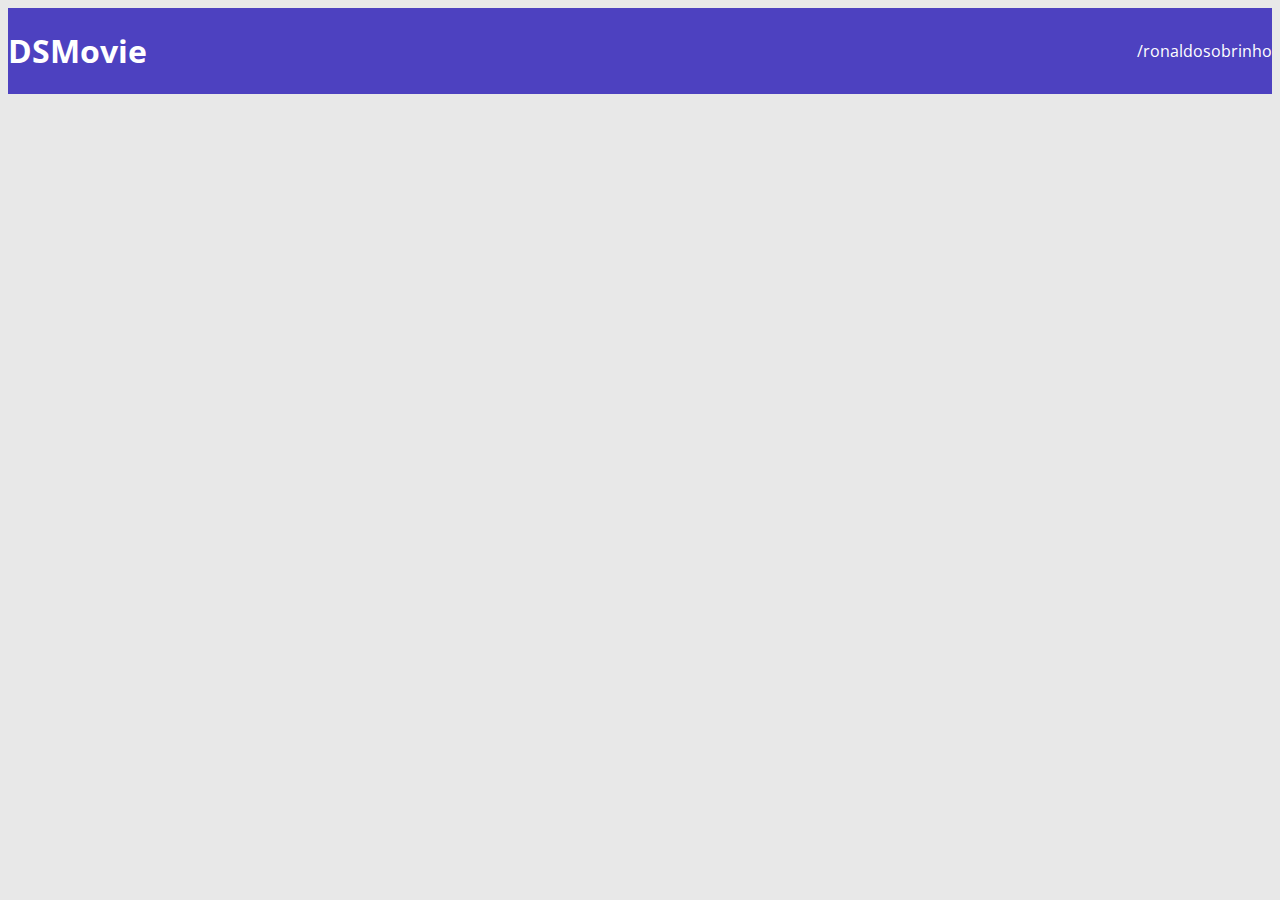
==== index.html @ 3901ac95 "Barra superior PARTE 1" ====
<!DOCTYPE html>
<html lang="pt-br">
<head>
    <meta charset="UTF-8">
    <meta http-equiv="X-UA-Compatible" content="IE=edge">
    <meta name="viewport" content="width=device-width, initial-scale=1.0">
    <title>Projeto DSMovie</title>
    
    <link rel="stylesheet" href="/css/style.css">  
     <link href="https://cdn.jsdelivr.net/npm/bootstrap@5.1.3/dist/css/bootstrap.min.css" rel="stylesheet" integrity="sha384-1BmE4kWBq78iYhFldvKuhfTAU6auU8tT94WrHftjDbrCEXSU1oBoqyl2QvZ6jIW3" crossorigin="anonymous">

</head>
<body>
    <header>
        <nav class="container">
            <h1>DSMovie</h1>
            <a href="https://github.com/ronaldosobrinho">/ronaldosobrinho</a>
        </nav>
    </header>
    
</body>
</html>
---- css/style.css ----
@import url('https://fonts.googleapis.com/css2?family=Open+Sans:wght@300;400;700&family=Poppins:wght@300&family=Roboto:wght@400;700&display=swap');
*{
    box-sizing: border-box;
    font-family: 'Open sans', sans-serif;
}

html, body {
    background-color: #E8E8E8;
}
header{
    background-color: #4D41C0;
    color: #fff;
}
nav{
    display: flex;
    align-items: center;
    justify-content: space-between;
}

a, a:hover {
    text-decoration: none;
    color: unset;
}
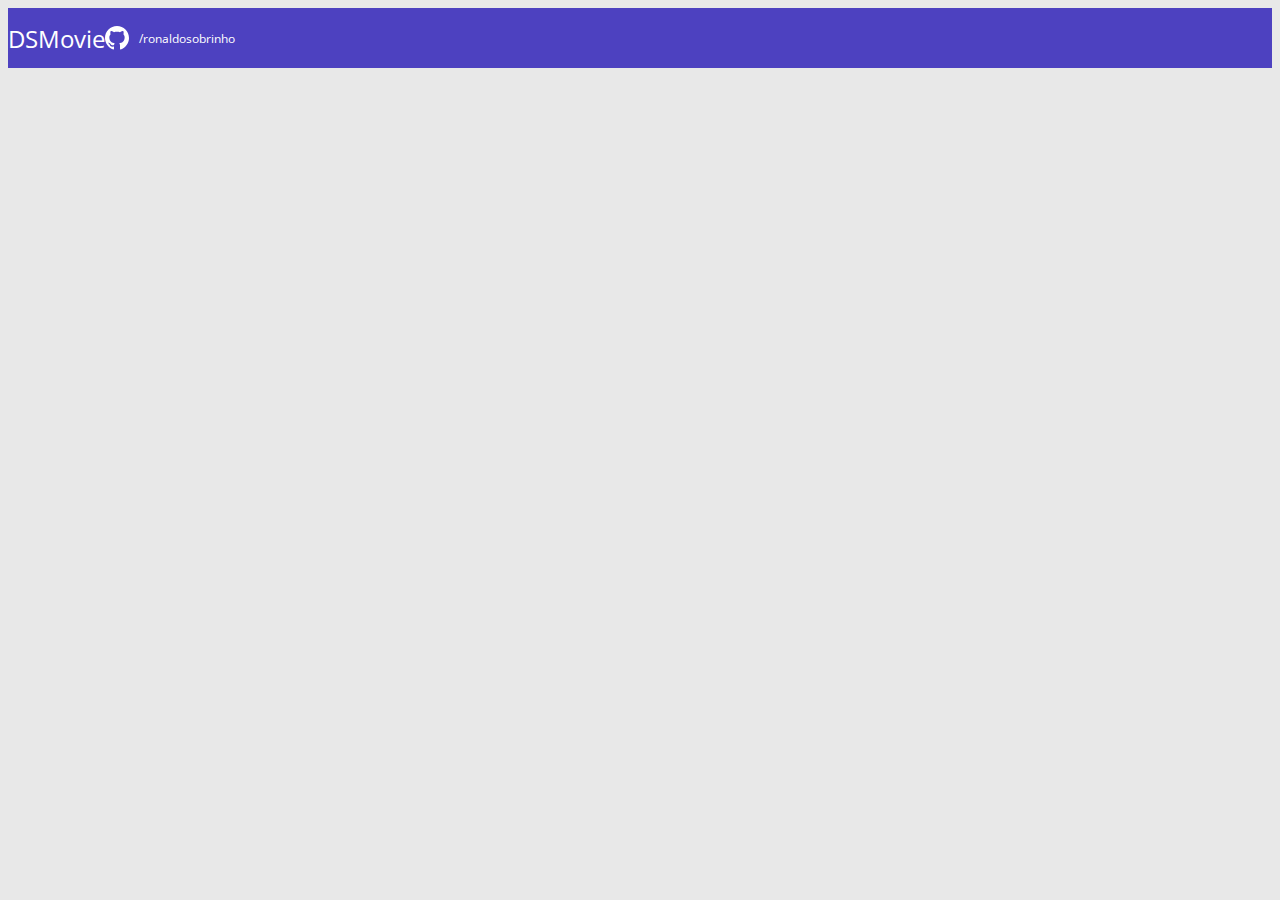
==== commit 80704127: "Barra superior PARTE 2" ====
--- a/index.html
+++ b/index.html
@@ -1,22 +1,29 @@
 <!DOCTYPE html>
 <html lang="pt-br">
+
 <head>
     <meta charset="UTF-8">
     <meta http-equiv="X-UA-Compatible" content="IE=edge">
     <meta name="viewport" content="width=device-width, initial-scale=1.0">
     <title>Projeto DSMovie</title>
-    
-    <link rel="stylesheet" href="/css/style.css">  
-     <link href="https://cdn.jsdelivr.net/npm/bootstrap@5.1.3/dist/css/bootstrap.min.css" rel="stylesheet" integrity="sha384-1BmE4kWBq78iYhFldvKuhfTAU6auU8tT94WrHftjDbrCEXSU1oBoqyl2QvZ6jIW3" crossorigin="anonymous">
 
+
+    <link href="https://cdn.jsdelivr.net/npm/bootstrap@5.1.3/dist/css/bootstrap.min.css" rel="stylesheet"
+        integrity="sha384-1BmE4kWBq78iYhFldvKuhfTAU6auU8tT94WrHftjDbrCEXSU1oBoqyl2QvZ6jIW3" crossorigin="anonymous">
+    <link rel="stylesheet" href="/css/style.css">
 </head>
+
 <body>
     <header>
         <nav class="container">
             <h1>DSMovie</h1>
-            <a href="https://github.com/ronaldosobrinho">/ronaldosobrinho</a>
+            <div class="dsmovie-contact-container">
+                <img src="/img/github.svg" alt="github">
+                <a href="https://github.com/ronaldosobrinho">/ronaldosobrinho</a>
+            </div>
         </nav>
     </header>
-    
+
 </body>
+
 </html>--- a/css/style.css
+++ b/css/style.css
@@ -1,23 +1,53 @@
 @import url('https://fonts.googleapis.com/css2?family=Open+Sans:wght@300;400;700&family=Poppins:wght@300&family=Roboto:wght@400;700&display=swap');
-*{
+
+:root {
+    --bg-grey: #E8E8E8;
+    --color-primary: #4D41C0;
+    --white: #fff
+}
+
+* {
     box-sizing: border-box;
     font-family: 'Open sans', sans-serif;
 }
 
+
 html, body {
-    background-color: #E8E8E8;
+    background-color: var(--bg-grey);
 }
 header{
-    background-color: #4D41C0;
-    color: #fff;
+    background-color: var(--color-primary);
+    color: var(--white);
+    height: 60px;
+    display: flex;
+    align-items: center;
+}
+
+h1, h2, h3, h4, h5, h6 {
+    margin: 0;
 }
 nav{
     display: flex;
     align-items: center;
     justify-content: space-between;
 }
+nav h1 {
+    font-size: 24px;
+    font-weight: 400;
+}
+nav a {
+    font-size: 12px;
+    font-weight: 400;
+}
 
 a, a:hover {
     text-decoration: none;
     color: unset;
-} +} 
+.dsmovie-contact-container{
+    display: flex;
+    align-items: center;
+}
+.dsmovie-contact-container img{
+    margin-right: 10px;
+}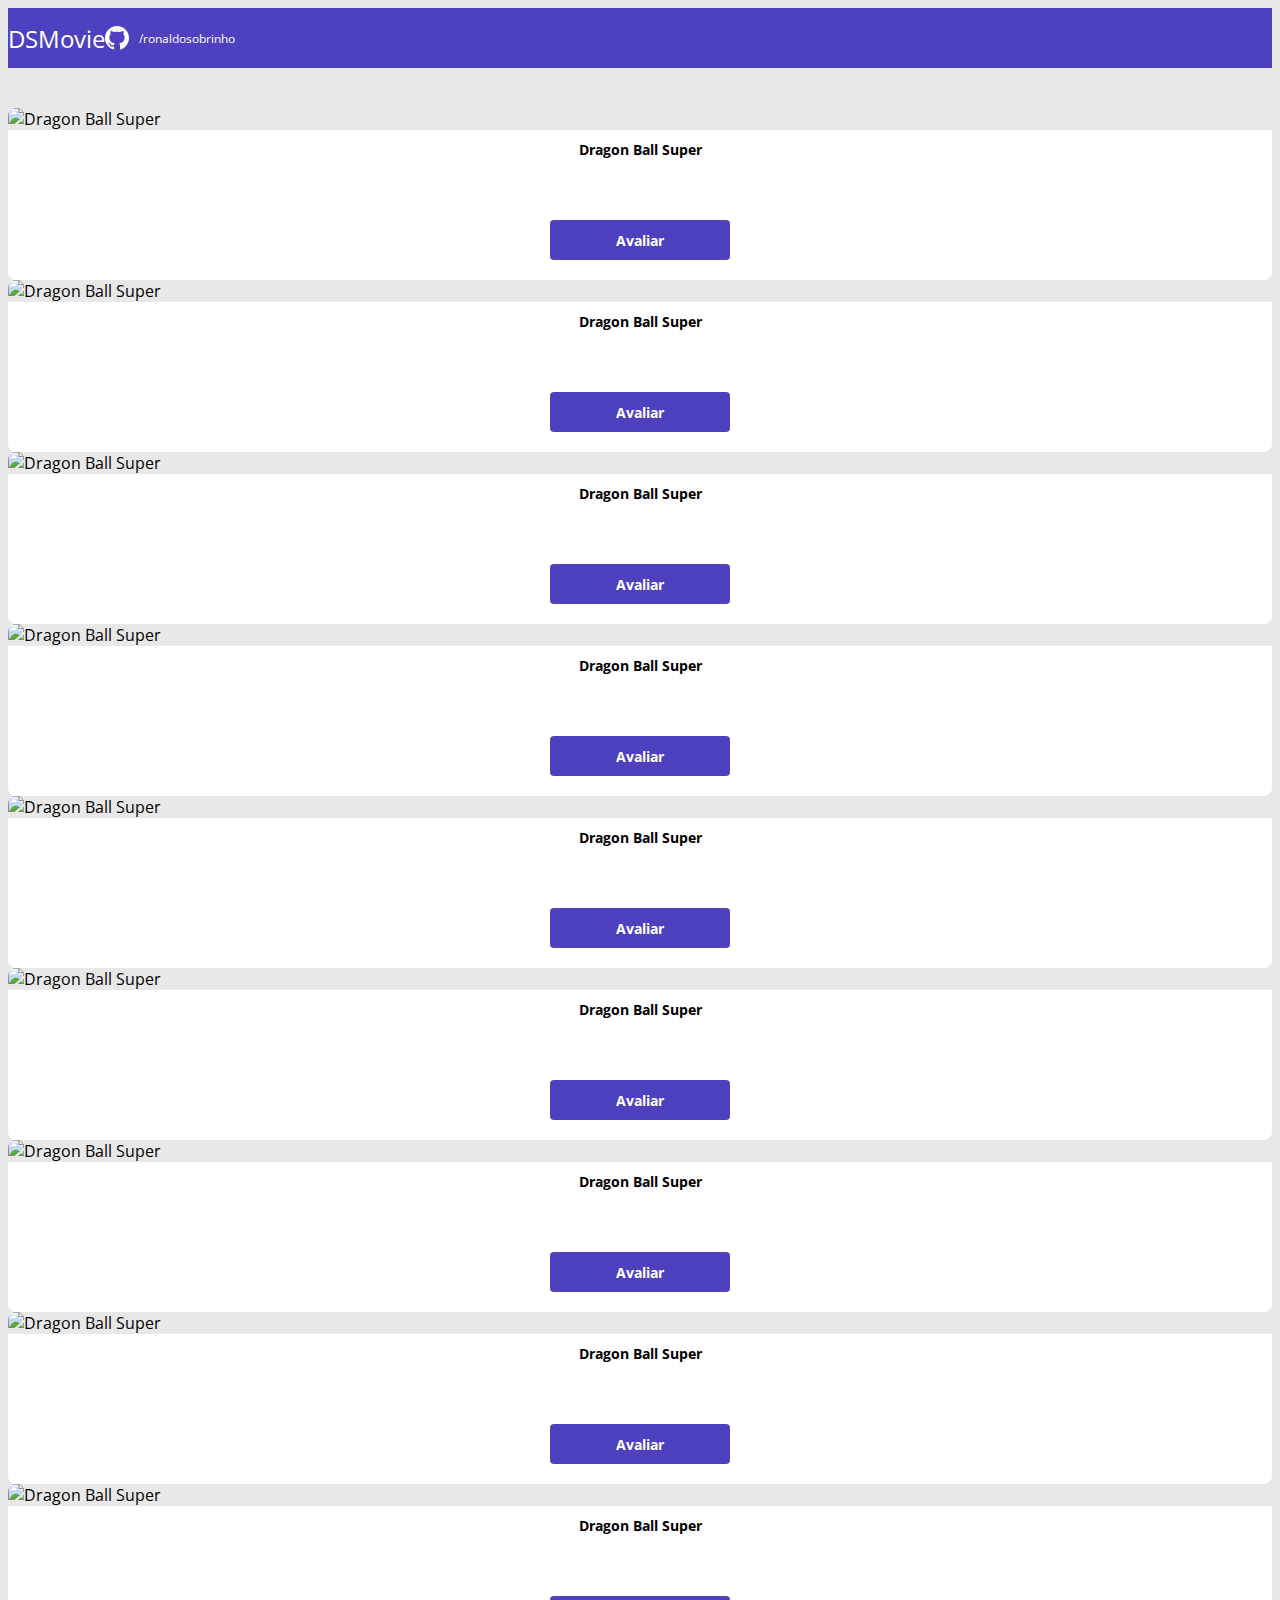
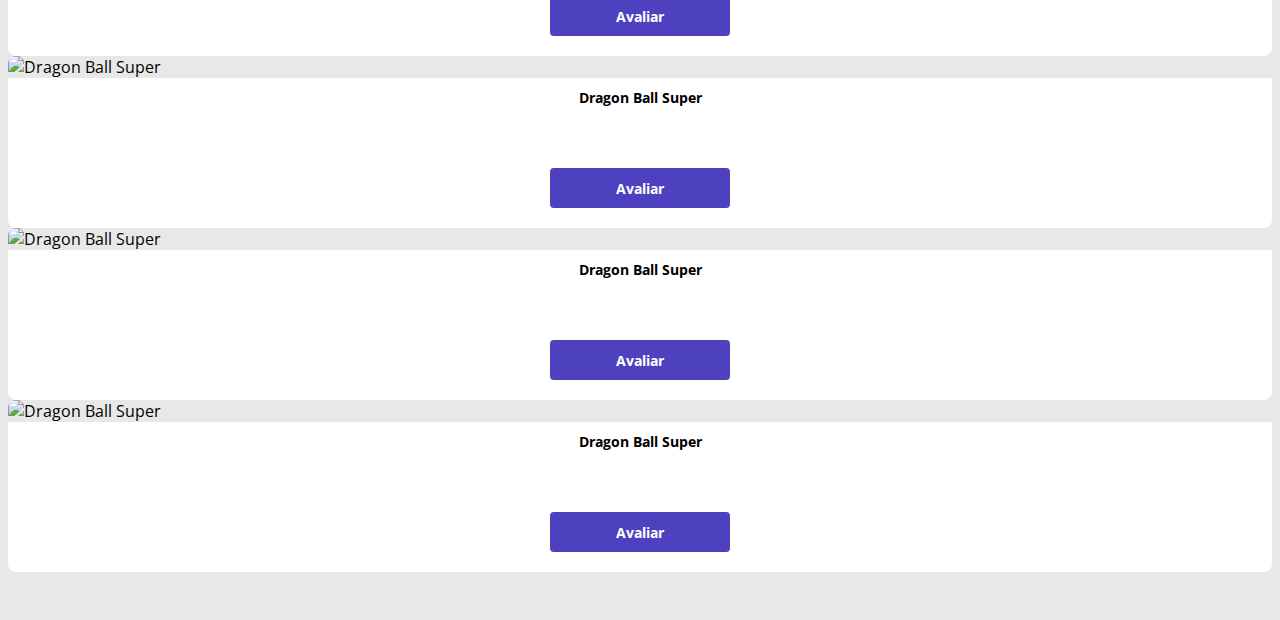
==== commit 56721108: "Listagem de cards" ====
--- a/index.html
+++ b/index.html
@@ -23,7 +23,141 @@
             </div>
         </nav>
     </header>
+    <main>
+        <section id="dsmovie-card-list" class=" container">
+  
+            <div class="row">
+                <div class="col-sm-6 col-lg-4 col-xl-3 mb-3">
+                <div class="dsmovie-card">
+                    <img src="https://www.themoviedb.org/t/p/w533_and_h300_bestv2/yJAOi2n0VYBEXdPI1NXv5FiOcBX.jpg"
+                        alt="Dragon Ball Super">
+                    <div class="dsmovie-card-description">
+                        <h3>Dragon Ball Super</h3>
+                        <a class="dsmovie-btn" href="form.html">Avaliar</a>
+                    </div>
+                </div>
+            </div>
 
+            <div class="col-sm-6 col-lg-4 col-xl-3 mb-3">
+                <div class="dsmovie-card">
+                    <img src="https://www.themoviedb.org/t/p/w533_and_h300_bestv2/yJAOi2n0VYBEXdPI1NXv5FiOcBX.jpg"
+                        alt="Dragon Ball Super">
+                    <div class="dsmovie-card-description">
+                        <h3>Dragon Ball Super</h3>
+                        <a class="dsmovie-btn" href="form.html">Avaliar</a>
+                    </div>
+                </div>
+            </div>
+
+            <div class="col-sm-6 col-lg-4 col-xl-3 mb-3">
+                <div class="dsmovie-card">
+                    <img src="https://www.themoviedb.org/t/p/w533_and_h300_bestv2/yJAOi2n0VYBEXdPI1NXv5FiOcBX.jpg"
+                        alt="Dragon Ball Super">
+                    <div class="dsmovie-card-description">
+                        <h3>Dragon Ball Super</h3>
+                        <a class="dsmovie-btn" href="form.html">Avaliar</a>
+                    </div>
+                </div>
+            </div>
+
+            <div class="col-sm-6 col-lg-4 col-xl-3 mb-3">
+                <div class="dsmovie-card">
+                    <img src="https://www.themoviedb.org/t/p/w533_and_h300_bestv2/yJAOi2n0VYBEXdPI1NXv5FiOcBX.jpg"
+                        alt="Dragon Ball Super">
+                    <div class="dsmovie-card-description">
+                        <h3>Dragon Ball Super</h3>
+                        <a class="dsmovie-btn" href="form.html">Avaliar</a>
+                    </div>
+                </div>
+            </div>
+
+            <div class="col-sm-6 col-lg-4 col-xl-3 mb-3">
+                <div class="dsmovie-card mb-3">
+                    <img src="https://www.themoviedb.org/t/p/w533_and_h300_bestv2/yJAOi2n0VYBEXdPI1NXv5FiOcBX.jpg"
+                        alt="Dragon Ball Super">
+                    <div class="dsmovie-card-description">
+                        <h3>Dragon Ball Super</h3>
+                        <a class="dsmovie-btn" href="form.html">Avaliar</a>
+                    </div>
+                </div>
+            </div>
+            <div class="col-sm-6 col-lg-4 col-xl-3 mb-3">
+                <div class="dsmovie-card mb-3">
+                    <img src="https://www.themoviedb.org/t/p/w533_and_h300_bestv2/yJAOi2n0VYBEXdPI1NXv5FiOcBX.jpg"
+                        alt="Dragon Ball Super">
+                    <div class="dsmovie-card-description">
+                        <h3>Dragon Ball Super</h3>
+                        <a class="dsmovie-btn" href="form.html">Avaliar</a>
+                    </div>
+                </div>
+            </div>
+            <div class="col-sm-6 col-lg-4 col-xl-3 mb-3">
+                <div class="dsmovie-card mb-3">
+                    <img src="https://www.themoviedb.org/t/p/w533_and_h300_bestv2/yJAOi2n0VYBEXdPI1NXv5FiOcBX.jpg"
+                        alt="Dragon Ball Super">
+                    <div class="dsmovie-card-description">
+                        <h3>Dragon Ball Super</h3>
+                        <a class="dsmovie-btn" href="form.html">Avaliar</a>
+                    </div>
+                </div>
+            </div>
+            <div class="col-sm-6 col-lg-4 col-xl-3 mb-3">
+                <div class="dsmovie-card mb-3">
+                    <img src="https://www.themoviedb.org/t/p/w533_and_h300_bestv2/yJAOi2n0VYBEXdPI1NXv5FiOcBX.jpg"
+                        alt="Dragon Ball Super">
+                    <div class="dsmovie-card-description">
+                        <h3>Dragon Ball Super</h3>
+                        <a class="dsmovie-btn" href="form.html">Avaliar</a>
+                    </div>
+                </div>
+            </div>
+            <div class="col-sm-6 col-lg-4 col-xl-3 mb-3">
+                <div class="dsmovie-card mb-3">
+                    <img src="https://www.themoviedb.org/t/p/w533_and_h300_bestv2/yJAOi2n0VYBEXdPI1NXv5FiOcBX.jpg"
+                        alt="Dragon Ball Super">
+                    <div class="dsmovie-card-description">
+                        <h3>Dragon Ball Super</h3>
+                        <a class="dsmovie-btn" href="form.html">Avaliar</a>
+                    </div>
+                </div>
+            </div>
+            <div class="col-sm-6 col-lg-4 col-xl-3 mb-3">
+                <div class="dsmovie-card mb-3">
+                    <img src="https://www.themoviedb.org/t/p/w533_and_h300_bestv2/yJAOi2n0VYBEXdPI1NXv5FiOcBX.jpg"
+                        alt="Dragon Ball Super">
+                    <div class="dsmovie-card-description">
+                        <h3>Dragon Ball Super</h3>
+                        <a class="dsmovie-btn" href="form.html">Avaliar</a>
+                    </div>
+                </div>
+            </div>
+            <div class="col-sm-6 col-lg-4 col-xl-3 mb-3">
+                <div class="dsmovie-card mb-3">
+                    <img src="https://www.themoviedb.org/t/p/w533_and_h300_bestv2/yJAOi2n0VYBEXdPI1NXv5FiOcBX.jpg"
+                        alt="Dragon Ball Super">
+                    <div class="dsmovie-card-description">
+                        <h3>Dragon Ball Super</h3>
+                        <a class="dsmovie-btn" href="form.html">Avaliar</a>
+                    </div>
+                </div>
+            </div>
+            <div class="col-sm-6 col-lg-4 col-xl-3 mb-3">
+                <div class="dsmovie-card mb-3">
+                    <img src="https://www.themoviedb.org/t/p/w533_and_h300_bestv2/yJAOi2n0VYBEXdPI1NXv5FiOcBX.jpg"
+                        alt="Dragon Ball Super">
+                    <div class="dsmovie-card-description">
+                        <h3>Dragon Ball Super</h3>
+                        <a class="dsmovie-btn" href="form.html">Avaliar</a>
+                    </div>
+                </div>
+            </div>
+
+                
+                
+            </div>
+
+        </section>
+    </main>
 </body>
 
 </html>--- a/css/style.css
+++ b/css/style.css
@@ -50,4 +50,47 @@
 }
 .dsmovie-contact-container img{
     margin-right: 10px;
+}
+#dsmovie-card-list {
+    padding: 40px 0;
+}
+.dsmovie-card{
+    width: 100%;
+   
+}
+
+.dsmovie-card img{
+    width: 100%;    
+    border-radius: 8px 8px 0 0;
+}
+.dsmovie-card-description{
+    padding: 10px 20px 20px 20px;
+    display: flex;
+    flex-direction: column;
+    align-items: center;
+    justify-content: space-between;
+    background-color: var(--white);
+    border-radius: 0 0 8px 8px;
+    min-height: 150px;
+}   
+.dsmovie-card-description h3{
+    font-size: 14px;
+    font-weight: 700;
+    margin-bottom: 25px;
+    text-align: center;
+}
+.dsmovie-btn, .dsmovie-btn:hover{
+    width: 180px;
+    height: 40px;
+    background-color: var(--color-primary);
+    color: var(--white);
+    font-size: 14px;
+    font-weight: 700;
+    display: flex;
+    align-items: center;
+    justify-content: center;
+    border-radius: 4px;
+}
+.dsmovie-btn:hover{
+
 }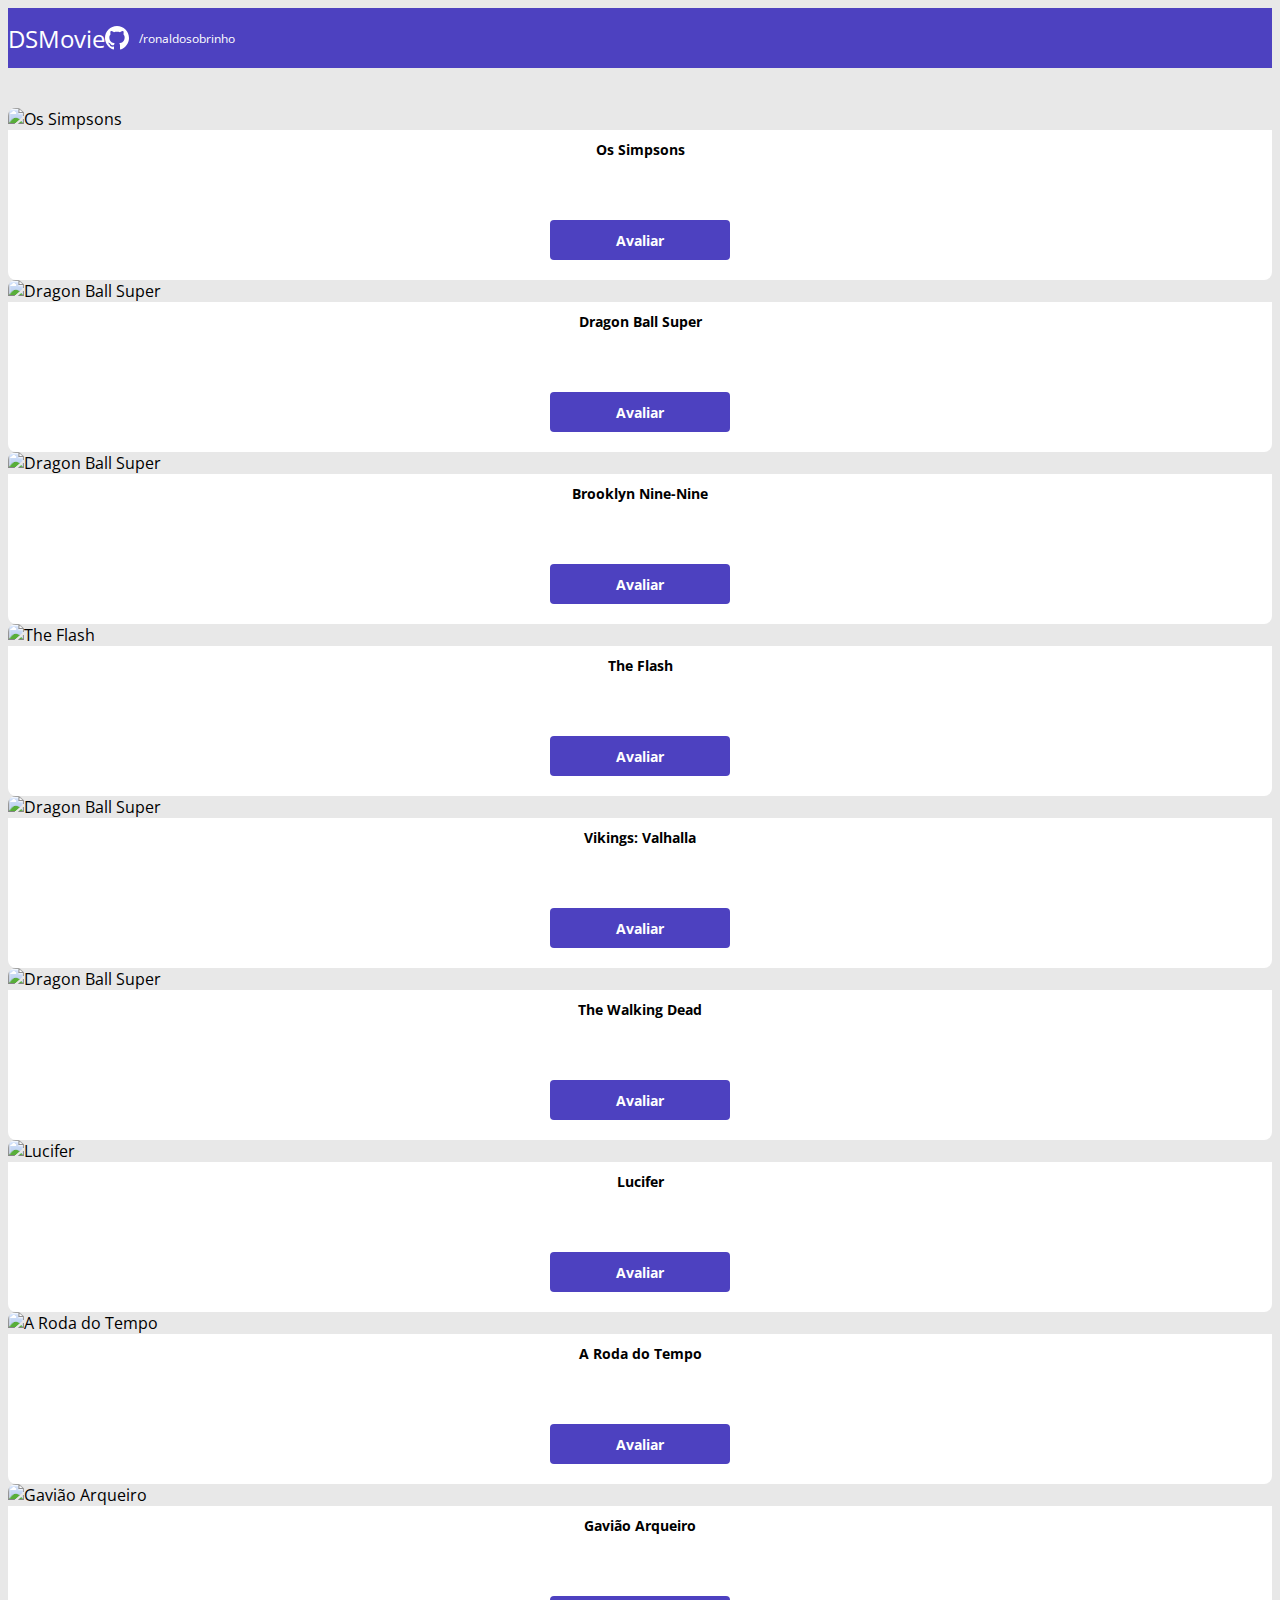
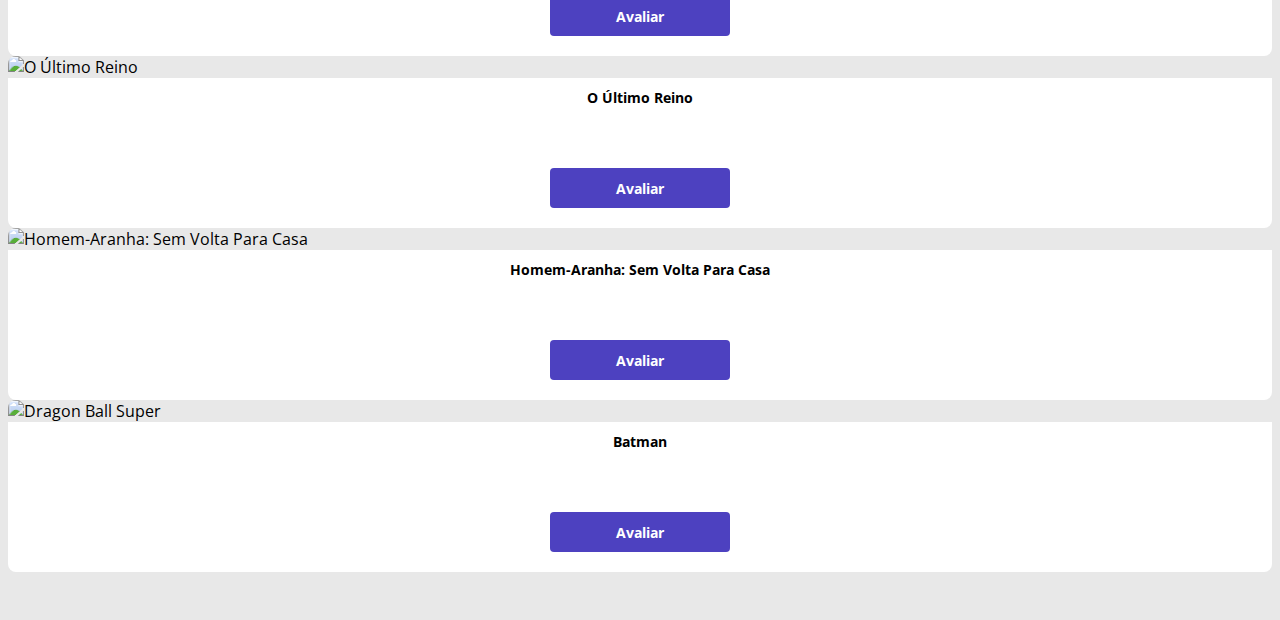
==== commit fd5a4099: "Formulário PARTE 1" ====
--- a/index.html
+++ b/index.html
@@ -5,7 +5,7 @@
     <meta charset="UTF-8">
     <meta http-equiv="X-UA-Compatible" content="IE=edge">
     <meta name="viewport" content="width=device-width, initial-scale=1.0">
-    <title>Projeto DSMovie</title>
+    <title>Projeto DSMovie </title>
 
 
     <link href="https://cdn.jsdelivr.net/npm/bootstrap@5.1.3/dist/css/bootstrap.min.css" rel="stylesheet"
@@ -17,6 +17,8 @@
     <header>
         <nav class="container">
             <h1>DSMovie</h1>
+            <!--<p>Series</p>-->
+            
             <div class="dsmovie-contact-container">
                 <img src="/img/github.svg" alt="github">
                 <a href="https://github.com/ronaldosobrinho">/ronaldosobrinho</a>
@@ -29,10 +31,10 @@
             <div class="row">
                 <div class="col-sm-6 col-lg-4 col-xl-3 mb-3">
                 <div class="dsmovie-card">
-                    <img src="https://www.themoviedb.org/t/p/w533_and_h300_bestv2/yJAOi2n0VYBEXdPI1NXv5FiOcBX.jpg"
-                        alt="Dragon Ball Super">
+                    <img src="https://www.themoviedb.org/t/p/w533_and_h300_bestv2/hpU2cHC9tk90hswCFEpf5AtbqoL.jpg"
+                        alt="Os Simpsons">
                     <div class="dsmovie-card-description">
-                        <h3>Dragon Ball Super</h3>
+                        <h3>Os Simpsons</h3>
                         <a class="dsmovie-btn" href="form.html">Avaliar</a>
                     </div>
                 </div>
@@ -51,10 +53,10 @@
 
             <div class="col-sm-6 col-lg-4 col-xl-3 mb-3">
                 <div class="dsmovie-card">
-                    <img src="https://www.themoviedb.org/t/p/w533_and_h300_bestv2/yJAOi2n0VYBEXdPI1NXv5FiOcBX.jpg"
+                    <img src="https://www.themoviedb.org/t/p/w533_and_h300_bestv2/9AeiA1XtP5sel2tAf9LaGeUjhDb.jpg"
                         alt="Dragon Ball Super">
                     <div class="dsmovie-card-description">
-                        <h3>Dragon Ball Super</h3>
+                        <h3>Brooklyn Nine-Nine</h3>
                         <a class="dsmovie-btn" href="form.html">Avaliar</a>
                     </div>
                 </div>
@@ -62,10 +64,10 @@
 
             <div class="col-sm-6 col-lg-4 col-xl-3 mb-3">
                 <div class="dsmovie-card">
-                    <img src="https://www.themoviedb.org/t/p/w533_and_h300_bestv2/yJAOi2n0VYBEXdPI1NXv5FiOcBX.jpg"
-                        alt="Dragon Ball Super">
+                    <img src="https://www.themoviedb.org/t/p/w533_and_h300_bestv2/41yaWnIT8AjIHiULHtTbKNzZTjc.jpg"
+                        alt="The Flash">
                     <div class="dsmovie-card-description">
-                        <h3>Dragon Ball Super</h3>
+                        <h3>The Flash</h3>
                         <a class="dsmovie-btn" href="form.html">Avaliar</a>
                     </div>
                 </div>
@@ -73,80 +75,80 @@
 
             <div class="col-sm-6 col-lg-4 col-xl-3 mb-3">
                 <div class="dsmovie-card mb-3">
-                    <img src="https://www.themoviedb.org/t/p/w533_and_h300_bestv2/yJAOi2n0VYBEXdPI1NXv5FiOcBX.jpg"
+                    <img src="https://www.themoviedb.org/t/p/w533_and_h300_bestv2/k47JEUTQsSMN532HRg6RCzZKBdB.jpg"
                         alt="Dragon Ball Super">
                     <div class="dsmovie-card-description">
-                        <h3>Dragon Ball Super</h3>
+                        <h3>Vikings: Valhalla</h3>
                         <a class="dsmovie-btn" href="form.html">Avaliar</a>
                     </div>
                 </div>
             </div>
             <div class="col-sm-6 col-lg-4 col-xl-3 mb-3">
                 <div class="dsmovie-card mb-3">
-                    <img src="https://www.themoviedb.org/t/p/w533_and_h300_bestv2/yJAOi2n0VYBEXdPI1NXv5FiOcBX.jpg"
+                    <img src="https://www.themoviedb.org/t/p/w533_and_h300_bestv2/r7zUXadc1saFFSWz8lbUx7q9bkG.jpg"
                         alt="Dragon Ball Super">
                     <div class="dsmovie-card-description">
-                        <h3>Dragon Ball Super</h3>
+                        <h3>The Walking Dead</h3>
                         <a class="dsmovie-btn" href="form.html">Avaliar</a>
                     </div>
                 </div>
             </div>
             <div class="col-sm-6 col-lg-4 col-xl-3 mb-3">
                 <div class="dsmovie-card mb-3">
-                    <img src="https://www.themoviedb.org/t/p/w533_and_h300_bestv2/yJAOi2n0VYBEXdPI1NXv5FiOcBX.jpg"
-                        alt="Dragon Ball Super">
+                    <img src="https://www.themoviedb.org/t/p/w533_and_h300_bestv2/ktDJ21QQscbMNQfPpZBsNORxdDx.jpg"
+                        alt="Lucifer">
                     <div class="dsmovie-card-description">
-                        <h3>Dragon Ball Super</h3>
+                        <h3>Lucifer</h3>
                         <a class="dsmovie-btn" href="form.html">Avaliar</a>
                     </div>
                 </div>
             </div>
             <div class="col-sm-6 col-lg-4 col-xl-3 mb-3">
                 <div class="dsmovie-card mb-3">
-                    <img src="https://www.themoviedb.org/t/p/w533_and_h300_bestv2/yJAOi2n0VYBEXdPI1NXv5FiOcBX.jpg"
-                        alt="Dragon Ball Super">
+                    <img src="https://www.themoviedb.org/t/p/w533_and_h300_bestv2/1P3QtW1IkivqDrKbbwuR0zCYIf8.jpg"
+                        alt="A Roda do Tempo">
                     <div class="dsmovie-card-description">
-                        <h3>Dragon Ball Super</h3>
+                        <h3>A Roda do Tempo</h3>
                         <a class="dsmovie-btn" href="form.html">Avaliar</a>
                     </div>
                 </div>
             </div>
             <div class="col-sm-6 col-lg-4 col-xl-3 mb-3">
                 <div class="dsmovie-card mb-3">
-                    <img src="https://www.themoviedb.org/t/p/w533_and_h300_bestv2/yJAOi2n0VYBEXdPI1NXv5FiOcBX.jpg"
-                        alt="Dragon Ball Super">
+                    <img src="https://www.themoviedb.org/t/p/w533_and_h300_bestv2/frliRXiWqZBEUkObLo3eVLa4umQ.jpg"
+                        alt="Gavião Arqueiro">
                     <div class="dsmovie-card-description">
-                        <h3>Dragon Ball Super</h3>
+                        <h3>Gavião Arqueiro</h3>
                         <a class="dsmovie-btn" href="form.html">Avaliar</a>
                     </div>
                 </div>
             </div>
             <div class="col-sm-6 col-lg-4 col-xl-3 mb-3">
                 <div class="dsmovie-card mb-3">
-                    <img src="https://www.themoviedb.org/t/p/w533_and_h300_bestv2/yJAOi2n0VYBEXdPI1NXv5FiOcBX.jpg"
-                        alt="Dragon Ball Super">
+                    <img src="https://www.themoviedb.org/t/p/w533_and_h300_bestv2/QbtctI8EzlhsyFDMUMyG3fli8B.jpg"
+                        alt="O Último Reino">
                     <div class="dsmovie-card-description">
-                        <h3>Dragon Ball Super</h3>
+                        <h3>O Último Reino</h3>
                         <a class="dsmovie-btn" href="form.html">Avaliar</a>
                     </div>
                 </div>
             </div>
             <div class="col-sm-6 col-lg-4 col-xl-3 mb-3">
                 <div class="dsmovie-card mb-3">
-                    <img src="https://www.themoviedb.org/t/p/w533_and_h300_bestv2/yJAOi2n0VYBEXdPI1NXv5FiOcBX.jpg"
-                        alt="Dragon Ball Super">
+                    <img src="https://www.themoviedb.org/t/p/w533_and_h300_bestv2/iQFcwSGbZXMkeyKrxbPnwnRo5fl.jpg"
+                        alt="Homem-Aranha: Sem Volta Para Casa">
                     <div class="dsmovie-card-description">
-                        <h3>Dragon Ball Super</h3>
+                        <h3>Homem-Aranha: Sem Volta Para Casa</h3>
                         <a class="dsmovie-btn" href="form.html">Avaliar</a>
                     </div>
                 </div>
             </div>
             <div class="col-sm-6 col-lg-4 col-xl-3 mb-3">
                 <div class="dsmovie-card mb-3">
-                    <img src="https://www.themoviedb.org/t/p/w533_and_h300_bestv2/yJAOi2n0VYBEXdPI1NXv5FiOcBX.jpg"
+                    <img src="https://www.themoviedb.org/t/p/w533_and_h300_bestv2/5P8SmMzSNYikXpxil6BYzJ16611.jpg"
                         alt="Dragon Ball Super">
                     <div class="dsmovie-card-description">
-                        <h3>Dragon Ball Super</h3>
+                        <h3>Batman</h3>
                         <a class="dsmovie-btn" href="form.html">Avaliar</a>
                     </div>
                 </div>
--- a/css/style.css
+++ b/css/style.css
@@ -91,6 +91,6 @@
     justify-content: center;
     border-radius: 4px;
 }
-.dsmovie-btn:hover{
-
+.dsmovie-form-container{
+    padding: 40px 0;
 }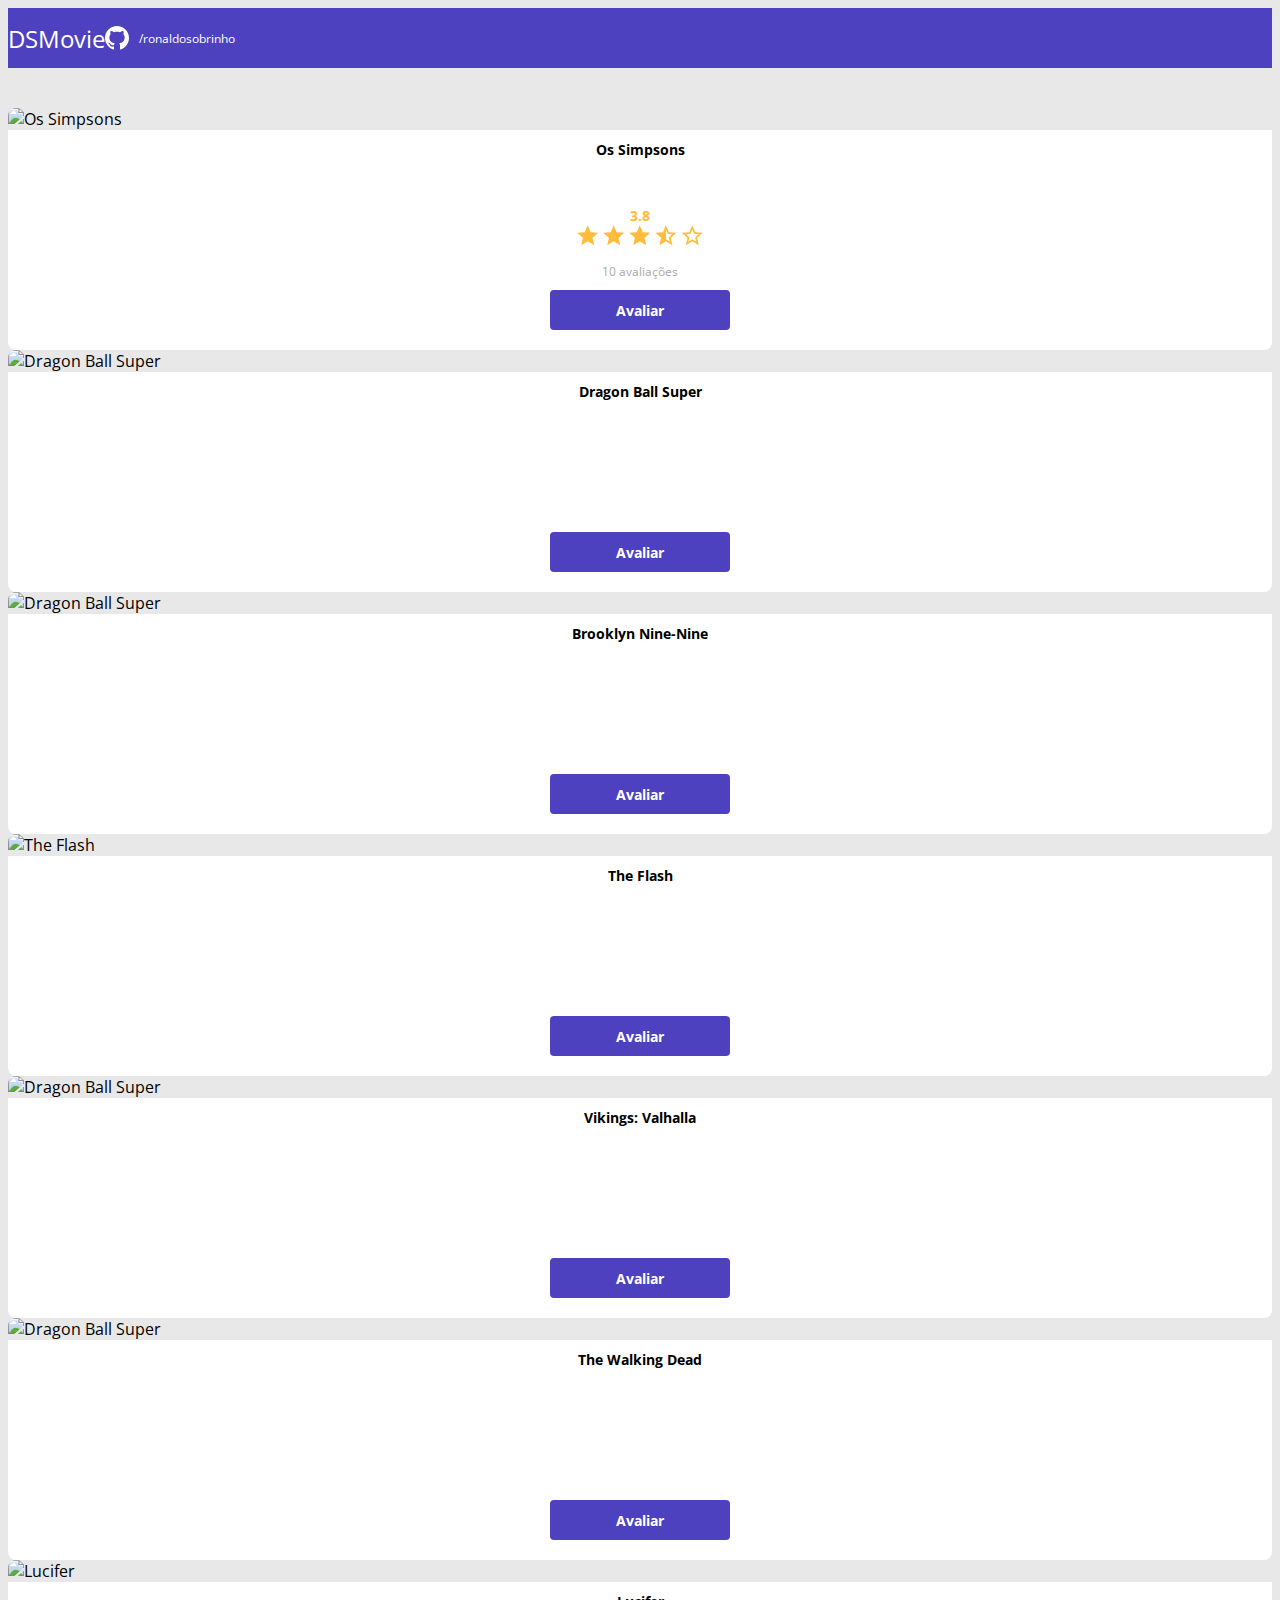
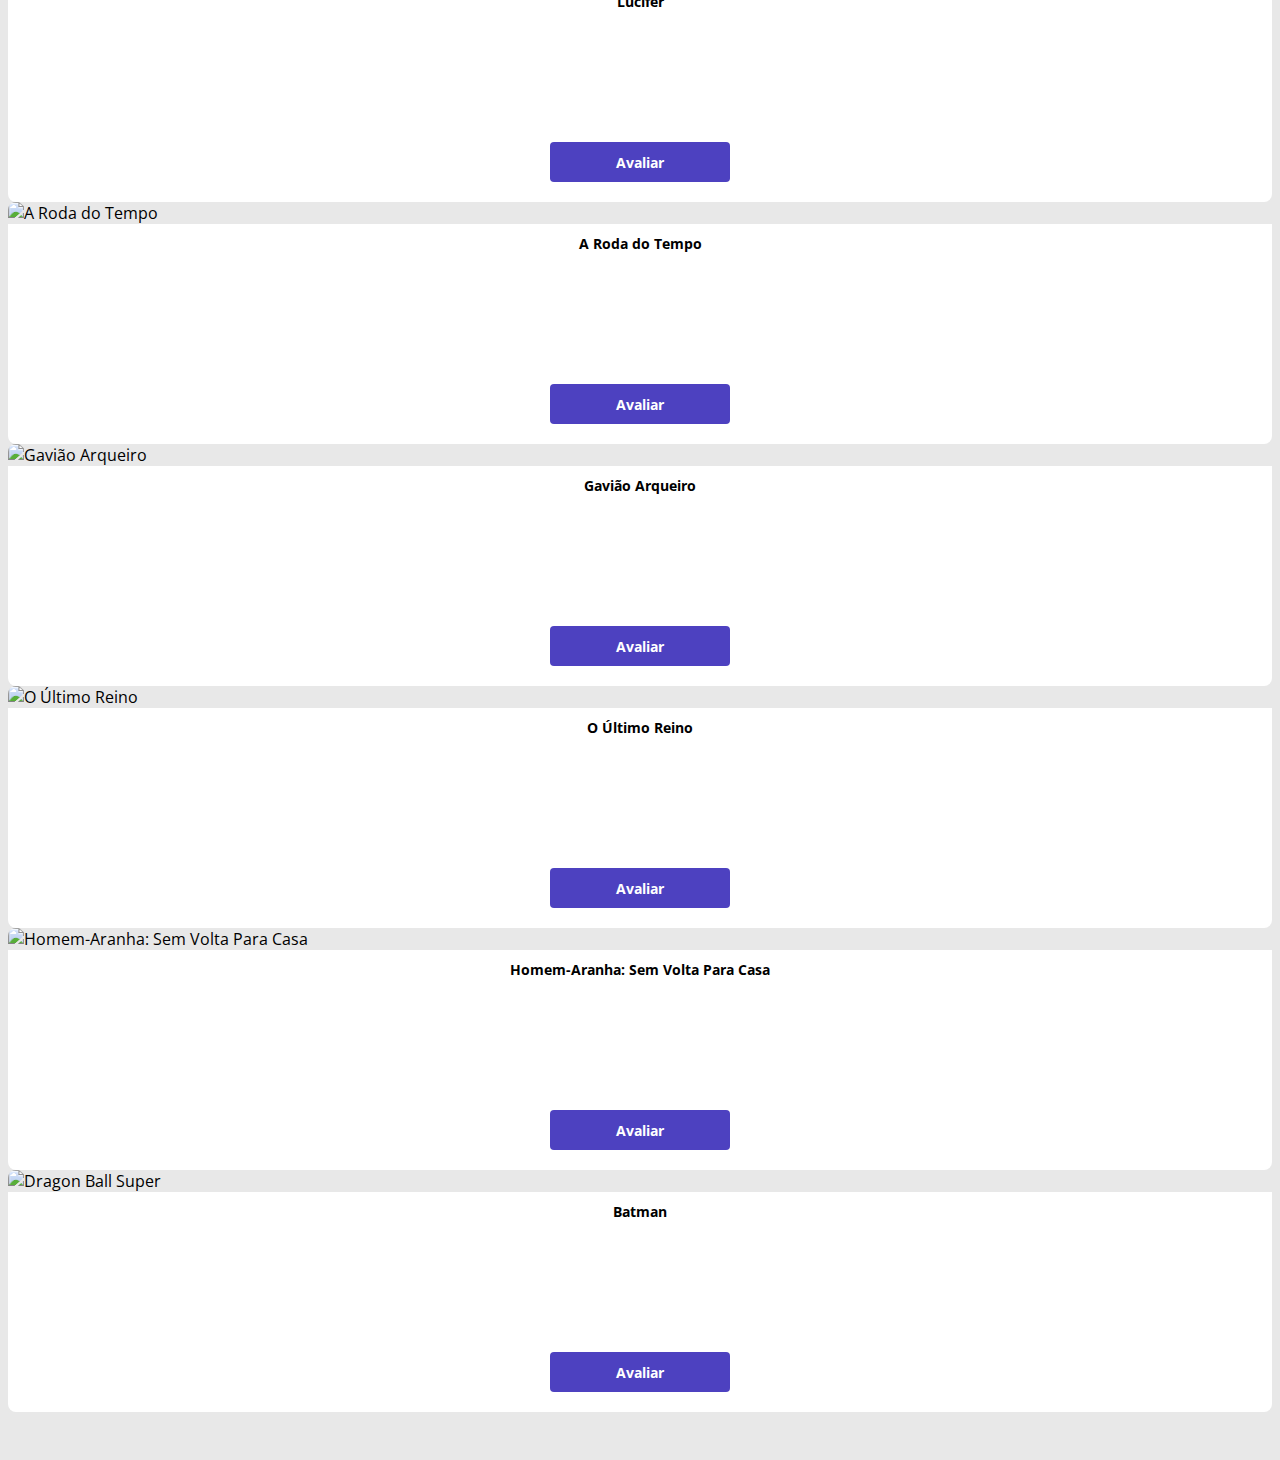
==== commit a36e5bce: "Avaliação com estrelas" ====
--- a/index.html
+++ b/index.html
@@ -35,8 +35,20 @@
                         alt="Os Simpsons">
                     <div class="dsmovie-card-description">
                         <h3>Os Simpsons</h3>
-                        <a class="dsmovie-btn" href="form.html">Avaliar</a>
+                        <div class="dsmovie-card-description-bottom">
+                            <h4>3.8</h4>
+                            <div>
+                                <img src="/img/star-full.svg" alt="star">
+                                <img src="/img/star-full.svg" alt="star">
+                                <img src="/img/star-full.svg" alt="star">
+                                <img src="/img/star-half.svg" alt="star">
+                                <img src="/img/star-empty.svg" alt="star">
+                            </div>
+                            <p>10 avaliações</p>
+                            <a class="dsmovie-btn" href="form.html">Avaliar</a>
+                        </div>        
                     </div>
+
                 </div>
             </div>
 
--- a/css/style.css
+++ b/css/style.css
@@ -3,7 +3,9 @@
 :root {
     --bg-grey: #E8E8E8;
     --color-primary: #4D41C0;
-    --white: #fff
+    --white: #FFF;
+    --text-light-grey:#AAA;
+    --star-yellow: #FFBB3A
 }
 
 * {
@@ -55,7 +57,7 @@
     padding: 40px 0;
 }
 .dsmovie-card{
-    width: 100%;
+    width: 100%;  
    
 }
 
@@ -71,7 +73,7 @@
     justify-content: space-between;
     background-color: var(--white);
     border-radius: 0 0 8px 8px;
-    min-height: 150px;
+    height: 220px;
 }   
 .dsmovie-card-description h3{
     font-size: 14px;
@@ -79,6 +81,26 @@
     margin-bottom: 25px;
     text-align: center;
 }
+.dsmovie-card-description-bottom{
+    display: flex;
+    flex-direction: column;
+    align-items: center;
+}
+.dsmovie-card-description-bottom h4{
+    font-size: 14px;
+    font-weight: 700;
+    color: var(--star-yellow);
+}
+.dsmovie-card-description-bottom img{
+    width: 22px;
+}
+.dsmovie-card-description-bottom p{
+    font-size: 12px;
+    font-weight: 400;
+    color: var(--text-light-grey);
+    margin-bottom: 10px;
+}
+
 .dsmovie-btn, .dsmovie-btn:hover{
     width: 180px;
     height: 40px;
@@ -90,7 +112,43 @@
     align-items: center;
     justify-content: center;
     border-radius: 4px;
+    border: 0;
 }
+
+/* FORMULARIO */
 .dsmovie-form-container{
     padding: 40px 0;
+    max-width: 480px;
+}
+.dsmovie-form-description {
+    background-color: var(--white);
+    padding: 20px;
+    display: flex;
+    flex-direction: column;
+    align-items: center;
+    border-radius: 0 0 8px 8px;
+  
+}
+.dsmovie-form{
+    width: 100%;    
+}
+.dsmovie-form-description h3{
+    font-size: 13px;
+    font-weight: 700;
+    margin-bottom: 20px;
+}
+.dsmovie-form-group{
+    margin-bottom: 20px;
+}
+.dsmovie-form-group label{
+    font-size: 12px;
+    color: var(--text-light-grey);
+}
+
+.dsmovie-form-btn-container{    
+    height: 100px;
+    display: flex;
+    flex-direction: column;
+    align-items: center;
+    justify-content: space-between;
 }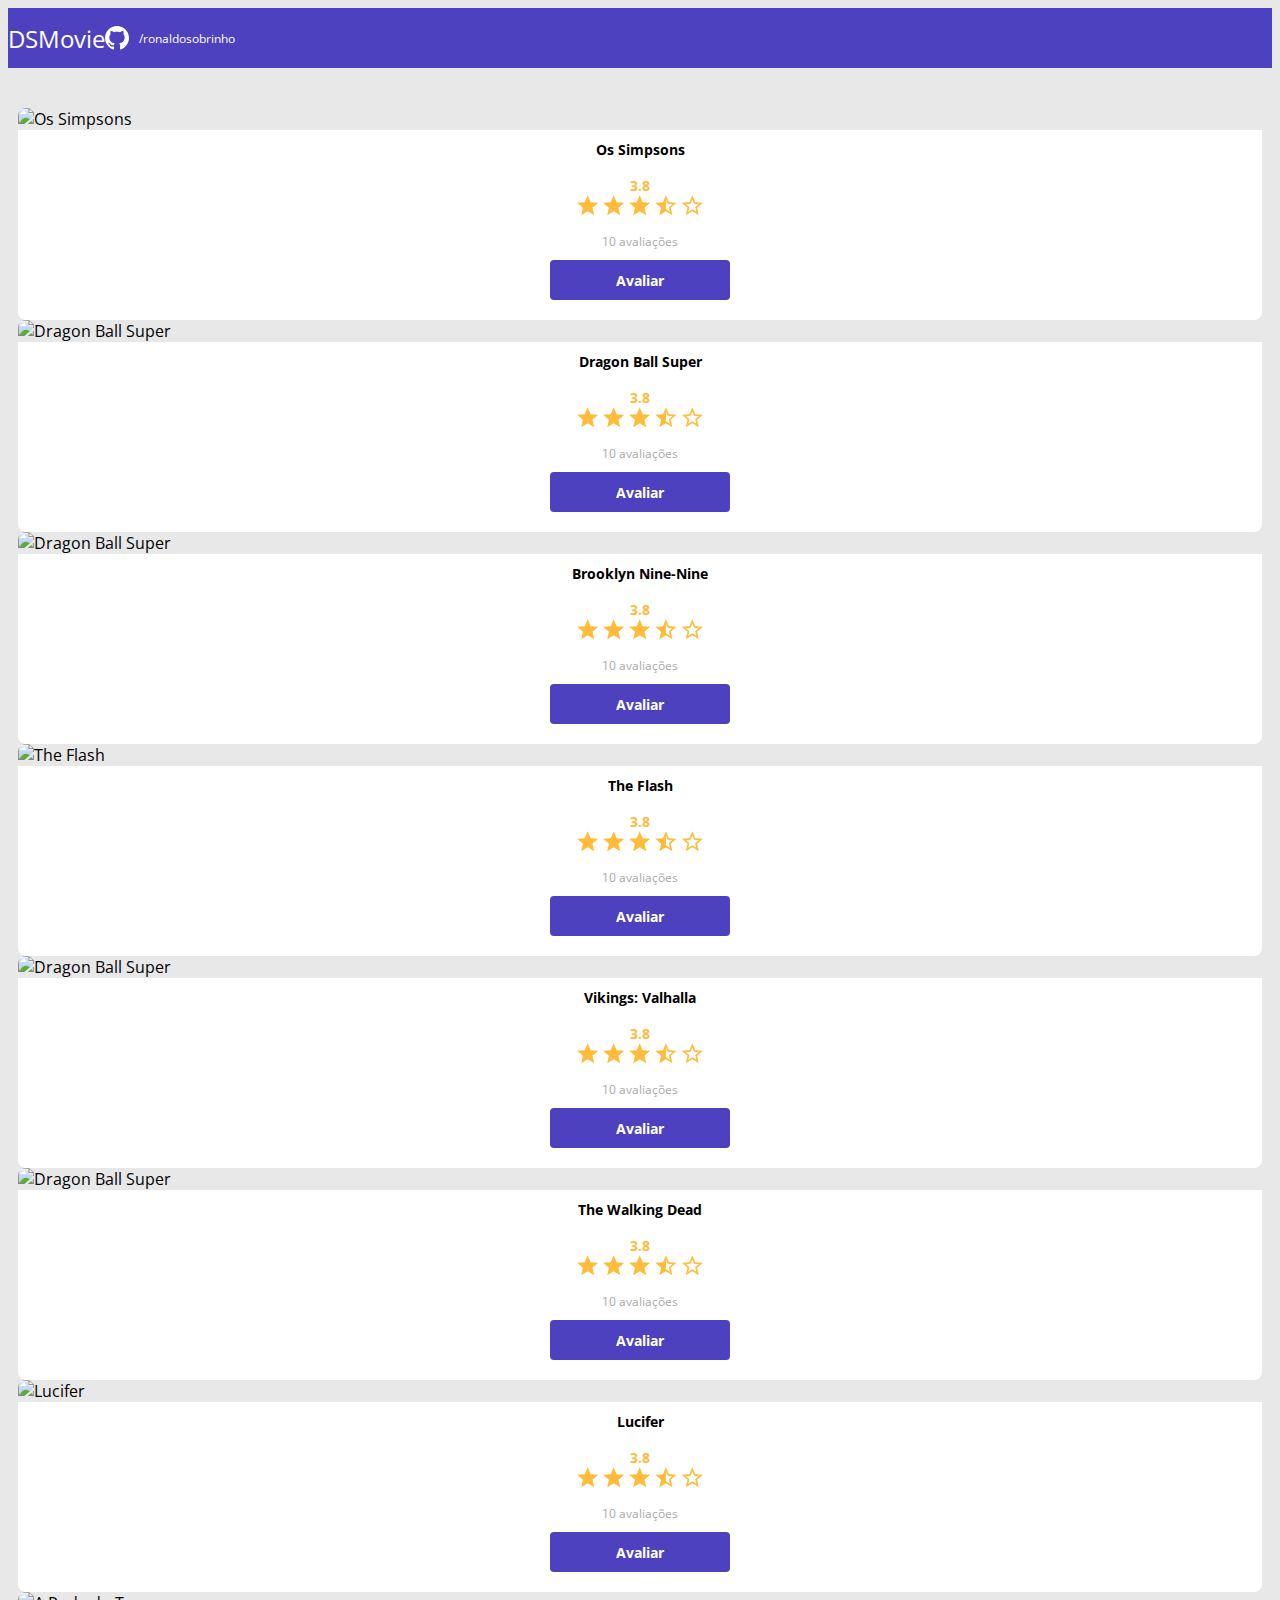
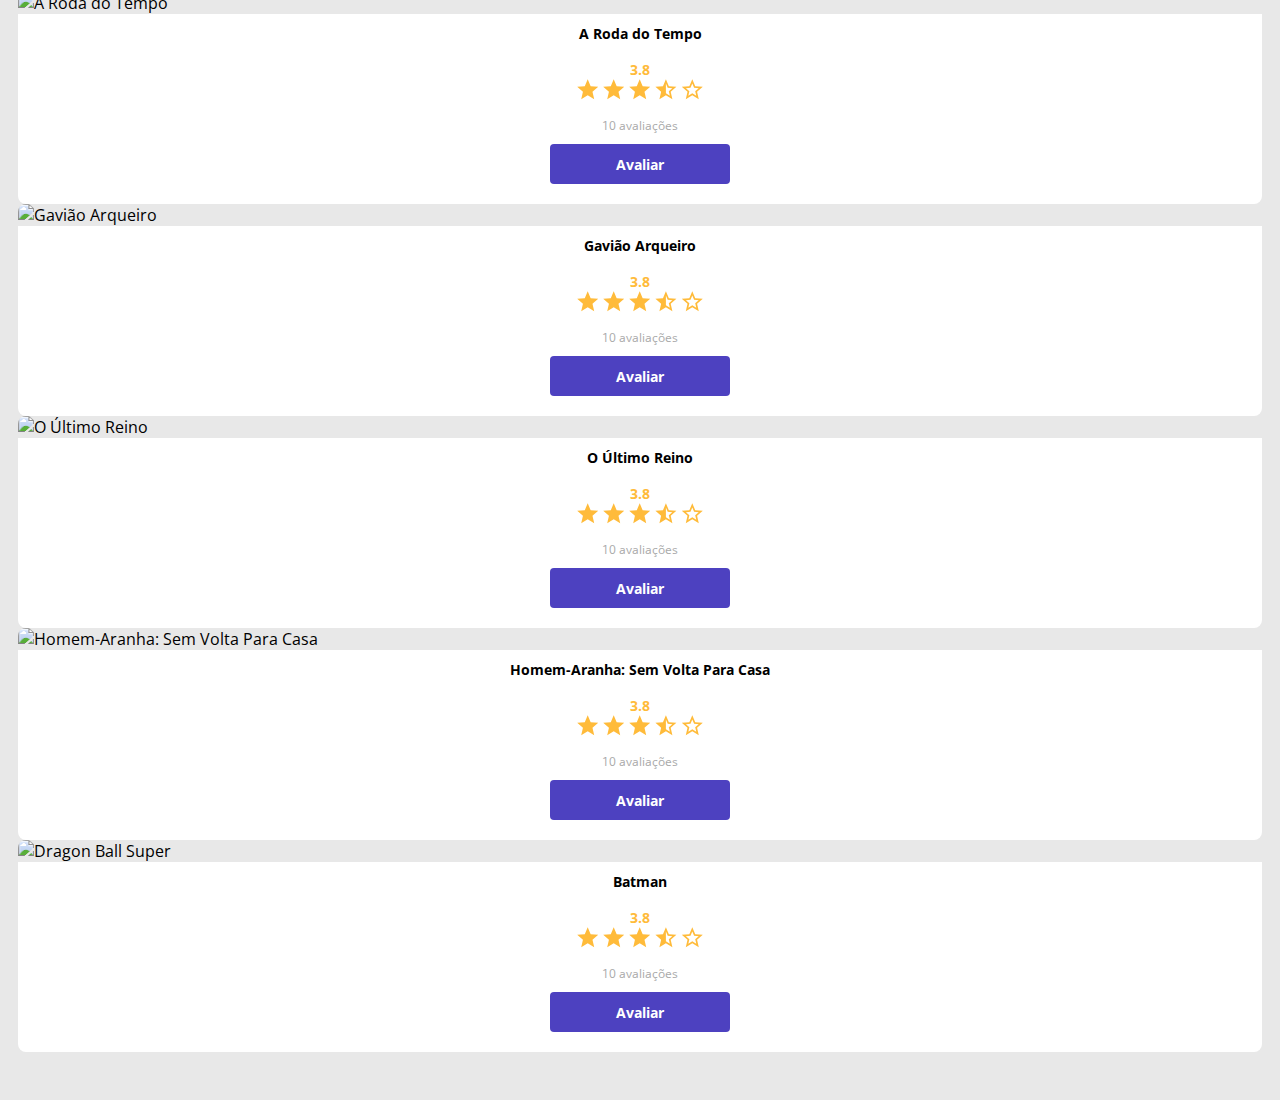
==== commit f8e6c2d0: "Polimento da listagem" ====
--- a/index.html
+++ b/index.html
@@ -18,7 +18,7 @@
         <nav class="container">
             <h1>DSMovie</h1>
             <!--<p>Series</p>-->
-            
+
             <div class="dsmovie-contact-container">
                 <img src="/img/github.svg" alt="github">
                 <a href="https://github.com/ronaldosobrinho">/ronaldosobrinho</a>
@@ -27,147 +27,265 @@
     </header>
     <main>
         <section id="dsmovie-card-list" class=" container">
-  
+
             <div class="row">
                 <div class="col-sm-6 col-lg-4 col-xl-3 mb-3">
-                <div class="dsmovie-card">
-                    <img src="https://www.themoviedb.org/t/p/w533_and_h300_bestv2/hpU2cHC9tk90hswCFEpf5AtbqoL.jpg"
-                        alt="Os Simpsons">
-                    <div class="dsmovie-card-description">
-                        <h3>Os Simpsons</h3>
-                        <div class="dsmovie-card-description-bottom">
-                            <h4>3.8</h4>
-                            <div>
-                                <img src="/img/star-full.svg" alt="star">
-                                <img src="/img/star-full.svg" alt="star">
-                                <img src="/img/star-full.svg" alt="star">
-                                <img src="/img/star-half.svg" alt="star">
-                                <img src="/img/star-empty.svg" alt="star">
-                            </div>
-                            <p>10 avaliações</p>
-                            <a class="dsmovie-btn" href="form.html">Avaliar</a>
-                        </div>        
-                    </div>
-
-                </div>
-            </div>
-
-            <div class="col-sm-6 col-lg-4 col-xl-3 mb-3">
-                <div class="dsmovie-card">
-                    <img src="https://www.themoviedb.org/t/p/w533_and_h300_bestv2/yJAOi2n0VYBEXdPI1NXv5FiOcBX.jpg"
-                        alt="Dragon Ball Super">
-                    <div class="dsmovie-card-description">
-                        <h3>Dragon Ball Super</h3>
-                        <a class="dsmovie-btn" href="form.html">Avaliar</a>
-                    </div>
-                </div>
-            </div>
-
-            <div class="col-sm-6 col-lg-4 col-xl-3 mb-3">
-                <div class="dsmovie-card">
-                    <img src="https://www.themoviedb.org/t/p/w533_and_h300_bestv2/9AeiA1XtP5sel2tAf9LaGeUjhDb.jpg"
-                        alt="Dragon Ball Super">
-                    <div class="dsmovie-card-description">
-                        <h3>Brooklyn Nine-Nine</h3>
-                        <a class="dsmovie-btn" href="form.html">Avaliar</a>
-                    </div>
-                </div>
-            </div>
-
-            <div class="col-sm-6 col-lg-4 col-xl-3 mb-3">
-                <div class="dsmovie-card">
-                    <img src="https://www.themoviedb.org/t/p/w533_and_h300_bestv2/41yaWnIT8AjIHiULHtTbKNzZTjc.jpg"
-                        alt="The Flash">
-                    <div class="dsmovie-card-description">
-                        <h3>The Flash</h3>
-                        <a class="dsmovie-btn" href="form.html">Avaliar</a>
-                    </div>
-                </div>
-            </div>
-
-            <div class="col-sm-6 col-lg-4 col-xl-3 mb-3">
-                <div class="dsmovie-card mb-3">
-                    <img src="https://www.themoviedb.org/t/p/w533_and_h300_bestv2/k47JEUTQsSMN532HRg6RCzZKBdB.jpg"
-                        alt="Dragon Ball Super">
-                    <div class="dsmovie-card-description">
-                        <h3>Vikings: Valhalla</h3>
-                        <a class="dsmovie-btn" href="form.html">Avaliar</a>
-                    </div>
-                </div>
-            </div>
-            <div class="col-sm-6 col-lg-4 col-xl-3 mb-3">
-                <div class="dsmovie-card mb-3">
-                    <img src="https://www.themoviedb.org/t/p/w533_and_h300_bestv2/r7zUXadc1saFFSWz8lbUx7q9bkG.jpg"
-                        alt="Dragon Ball Super">
-                    <div class="dsmovie-card-description">
-                        <h3>The Walking Dead</h3>
-                        <a class="dsmovie-btn" href="form.html">Avaliar</a>
-                    </div>
-                </div>
-            </div>
-            <div class="col-sm-6 col-lg-4 col-xl-3 mb-3">
-                <div class="dsmovie-card mb-3">
-                    <img src="https://www.themoviedb.org/t/p/w533_and_h300_bestv2/ktDJ21QQscbMNQfPpZBsNORxdDx.jpg"
-                        alt="Lucifer">
-                    <div class="dsmovie-card-description">
-                        <h3>Lucifer</h3>
-                        <a class="dsmovie-btn" href="form.html">Avaliar</a>
-                    </div>
-                </div>
-            </div>
-            <div class="col-sm-6 col-lg-4 col-xl-3 mb-3">
-                <div class="dsmovie-card mb-3">
-                    <img src="https://www.themoviedb.org/t/p/w533_and_h300_bestv2/1P3QtW1IkivqDrKbbwuR0zCYIf8.jpg"
-                        alt="A Roda do Tempo">
-                    <div class="dsmovie-card-description">
-                        <h3>A Roda do Tempo</h3>
-                        <a class="dsmovie-btn" href="form.html">Avaliar</a>
-                    </div>
-                </div>
-            </div>
-            <div class="col-sm-6 col-lg-4 col-xl-3 mb-3">
-                <div class="dsmovie-card mb-3">
-                    <img src="https://www.themoviedb.org/t/p/w533_and_h300_bestv2/frliRXiWqZBEUkObLo3eVLa4umQ.jpg"
-                        alt="Gavião Arqueiro">
-                    <div class="dsmovie-card-description">
-                        <h3>Gavião Arqueiro</h3>
-                        <a class="dsmovie-btn" href="form.html">Avaliar</a>
-                    </div>
-                </div>
-            </div>
-            <div class="col-sm-6 col-lg-4 col-xl-3 mb-3">
-                <div class="dsmovie-card mb-3">
-                    <img src="https://www.themoviedb.org/t/p/w533_and_h300_bestv2/QbtctI8EzlhsyFDMUMyG3fli8B.jpg"
-                        alt="O Último Reino">
-                    <div class="dsmovie-card-description">
-                        <h3>O Último Reino</h3>
-                        <a class="dsmovie-btn" href="form.html">Avaliar</a>
-                    </div>
-                </div>
-            </div>
-            <div class="col-sm-6 col-lg-4 col-xl-3 mb-3">
-                <div class="dsmovie-card mb-3">
-                    <img src="https://www.themoviedb.org/t/p/w533_and_h300_bestv2/iQFcwSGbZXMkeyKrxbPnwnRo5fl.jpg"
-                        alt="Homem-Aranha: Sem Volta Para Casa">
-                    <div class="dsmovie-card-description">
-                        <h3>Homem-Aranha: Sem Volta Para Casa</h3>
-                        <a class="dsmovie-btn" href="form.html">Avaliar</a>
-                    </div>
-                </div>
-            </div>
-            <div class="col-sm-6 col-lg-4 col-xl-3 mb-3">
-                <div class="dsmovie-card mb-3">
-                    <img src="https://www.themoviedb.org/t/p/w533_and_h300_bestv2/5P8SmMzSNYikXpxil6BYzJ16611.jpg"
-                        alt="Dragon Ball Super">
-                    <div class="dsmovie-card-description">
-                        <h3>Batman</h3>
-                        <a class="dsmovie-btn" href="form.html">Avaliar</a>
-                    </div>
-                </div>
-            </div>
-
-                
-                
+                    <div class="dsmovie-card">
+                        <img src="https://www.themoviedb.org/t/p/w533_and_h300_bestv2/hpU2cHC9tk90hswCFEpf5AtbqoL.jpg"
+                            alt="Os Simpsons">
+                        <div class="dsmovie-card-description">
+                            <h3>Os Simpsons</h3>
+                            <div class="dsmovie-card-description-bottom">
+                                <h4>3.8</h4>
+                                <div>
+                                    <img src="/img/star-full.svg" alt="star">
+                                    <img src="/img/star-full.svg" alt="star">
+                                    <img src="/img/star-full.svg" alt="star">
+                                    <img src="/img/star-half.svg" alt="star">
+                                    <img src="/img/star-empty.svg" alt="star">
+                                </div>
+                                <p>10 avaliações</p>
+                                <a class="dsmovie-btn" href="form.html">Avaliar</a>
+                            </div>
+                        </div>
+                    </div>
+                </div>
+
+                <div class="col-sm-6 col-lg-4 col-xl-3 mb-3">
+                    <div class="dsmovie-card">
+                        <img src="https://www.themoviedb.org/t/p/w533_and_h300_bestv2/yJAOi2n0VYBEXdPI1NXv5FiOcBX.jpg"
+                            alt="Dragon Ball Super">
+                        <div class="dsmovie-card-description">
+                            <h3>Dragon Ball Super</h3>
+                            <div class="dsmovie-card-description-bottom">
+                                <h4>3.8</h4>
+                                <div>
+                                    <img src="/img/star-full.svg" alt="star">
+                                    <img src="/img/star-full.svg" alt="star">
+                                    <img src="/img/star-full.svg" alt="star">
+                                    <img src="/img/star-half.svg" alt="star">
+                                    <img src="/img/star-empty.svg" alt="star">
+                                </div>
+                                <p>10 avaliações</p>
+                                <a class="dsmovie-btn" href="form.html">Avaliar</a>
+                            </div>
+                        </div>
+                    </div>
+                </div>
+
+                <div class="col-sm-6 col-lg-4 col-xl-3 mb-3">
+                    <div class="dsmovie-card">
+                        <img src="https://www.themoviedb.org/t/p/w533_and_h300_bestv2/9AeiA1XtP5sel2tAf9LaGeUjhDb.jpg"
+                            alt="Dragon Ball Super">
+                        <div class="dsmovie-card-description">
+                            <h3>Brooklyn Nine-Nine</h3>
+                            <div class="dsmovie-card-description-bottom">
+                                <h4>3.8</h4>
+                                <div>
+                                    <img src="/img/star-full.svg" alt="star">
+                                    <img src="/img/star-full.svg" alt="star">
+                                    <img src="/img/star-full.svg" alt="star">
+                                    <img src="/img/star-half.svg" alt="star">
+                                    <img src="/img/star-empty.svg" alt="star">
+                                </div>
+                                <p>10 avaliações</p>
+                                <a class="dsmovie-btn" href="form.html">Avaliar</a>
+                            </div>
+                        </div>
+                    </div>
+                </div>
+
+                <div class="col-sm-6 col-lg-4 col-xl-3 mb-3">
+                    <div class="dsmovie-card">
+                        <img src="https://www.themoviedb.org/t/p/w533_and_h300_bestv2/41yaWnIT8AjIHiULHtTbKNzZTjc.jpg"
+                            alt="The Flash">
+                        <div class="dsmovie-card-description">
+                            <h3>The Flash</h3>
+                            <div class="dsmovie-card-description-bottom">
+                                <h4>3.8</h4>
+                                <div>
+                                    <img src="/img/star-full.svg" alt="star">
+                                    <img src="/img/star-full.svg" alt="star">
+                                    <img src="/img/star-full.svg" alt="star">
+                                    <img src="/img/star-half.svg" alt="star">
+                                    <img src="/img/star-empty.svg" alt="star">
+                                </div>
+                                <p>10 avaliações</p>
+                                <a class="dsmovie-btn" href="form.html">Avaliar</a>
+                            </div>
+                        </div>
+                    </div>
+                </div>
+
+                <div class="col-sm-6 col-lg-4 col-xl-3 mb-3">
+                    <div class="dsmovie-card mb-3">
+                        <img src="https://www.themoviedb.org/t/p/w533_and_h300_bestv2/k47JEUTQsSMN532HRg6RCzZKBdB.jpg"
+                            alt="Dragon Ball Super">
+                        <div class="dsmovie-card-description">
+                            <h3>Vikings: Valhalla</h3>
+                            <div class="dsmovie-card-description-bottom">
+                                <h4>3.8</h4>
+                                <div>
+                                    <img src="/img/star-full.svg" alt="star">
+                                    <img src="/img/star-full.svg" alt="star">
+                                    <img src="/img/star-full.svg" alt="star">
+                                    <img src="/img/star-half.svg" alt="star">
+                                    <img src="/img/star-empty.svg" alt="star">
+                                </div>
+                                <p>10 avaliações</p>
+                                <a class="dsmovie-btn" href="form.html">Avaliar</a>
+                            </div>
+                        </div>
+                    </div>
+                </div>
+                <div class="col-sm-6 col-lg-4 col-xl-3 mb-3">
+                    <div class="dsmovie-card mb-3">
+                        <img src="https://www.themoviedb.org/t/p/w533_and_h300_bestv2/r7zUXadc1saFFSWz8lbUx7q9bkG.jpg"
+                            alt="Dragon Ball Super">
+                        <div class="dsmovie-card-description">
+                            <h3>The Walking Dead</h3>
+                            <div class="dsmovie-card-description-bottom">
+                                <h4>3.8</h4>
+                                <div>
+                                    <img src="/img/star-full.svg" alt="star">
+                                    <img src="/img/star-full.svg" alt="star">
+                                    <img src="/img/star-full.svg" alt="star">
+                                    <img src="/img/star-half.svg" alt="star">
+                                    <img src="/img/star-empty.svg" alt="star">
+                                </div>
+                                <p>10 avaliações</p>
+                                <a class="dsmovie-btn" href="form.html">Avaliar</a>
+                            </div>
+                        </div>
+                    </div>
+                </div>
+                <div class="col-sm-6 col-lg-4 col-xl-3 mb-3">
+                    <div class="dsmovie-card mb-3">
+                        <img src="https://www.themoviedb.org/t/p/w533_and_h300_bestv2/ktDJ21QQscbMNQfPpZBsNORxdDx.jpg"
+                            alt="Lucifer">
+                        <div class="dsmovie-card-description">
+                            <h3>Lucifer</h3>
+                            <div class="dsmovie-card-description-bottom">
+                                <h4>3.8</h4>
+                                <div>
+                                    <img src="/img/star-full.svg" alt="star">
+                                    <img src="/img/star-full.svg" alt="star">
+                                    <img src="/img/star-full.svg" alt="star">
+                                    <img src="/img/star-half.svg" alt="star">
+                                    <img src="/img/star-empty.svg" alt="star">
+                                </div>
+                                <p>10 avaliações</p>
+                                <a class="dsmovie-btn" href="form.html">Avaliar</a>
+                            </div>
+                        </div>
+                    </div>
+                </div>
+                <div class="col-sm-6 col-lg-4 col-xl-3 mb-3">
+                    <div class="dsmovie-card mb-3">
+                        <img src="https://www.themoviedb.org/t/p/w533_and_h300_bestv2/1P3QtW1IkivqDrKbbwuR0zCYIf8.jpg"
+                            alt="A Roda do Tempo">
+                        <div class="dsmovie-card-description">
+                            <h3>A Roda do Tempo</h3>
+                            <div class="dsmovie-card-description-bottom">
+                                <h4>3.8</h4>
+                                <div>
+                                    <img src="/img/star-full.svg" alt="star">
+                                    <img src="/img/star-full.svg" alt="star">
+                                    <img src="/img/star-full.svg" alt="star">
+                                    <img src="/img/star-half.svg" alt="star">
+                                    <img src="/img/star-empty.svg" alt="star">
+                                </div>
+                                <p>10 avaliações</p>
+                                <a class="dsmovie-btn" href="form.html">Avaliar</a>
+                            </div>
+                        </div>
+                    </div>
+                </div>
+                <div class="col-sm-6 col-lg-4 col-xl-3 mb-3">
+                    <div class="dsmovie-card mb-3">
+                        <img src="https://www.themoviedb.org/t/p/w533_and_h300_bestv2/frliRXiWqZBEUkObLo3eVLa4umQ.jpg"
+                            alt="Gavião Arqueiro">
+                        <div class="dsmovie-card-description">
+                            <h3>Gavião Arqueiro</h3>
+                            <div class="dsmovie-card-description-bottom">
+                                <h4>3.8</h4>
+                                <div>
+                                    <img src="/img/star-full.svg" alt="star">
+                                    <img src="/img/star-full.svg" alt="star">
+                                    <img src="/img/star-full.svg" alt="star">
+                                    <img src="/img/star-half.svg" alt="star">
+                                    <img src="/img/star-empty.svg" alt="star">
+                                </div>
+                                <p>10 avaliações</p>
+                                <a class="dsmovie-btn" href="form.html">Avaliar</a>
+                            </div>
+                        </div>
+                    </div>
+                </div>
+                <div class="col-sm-6 col-lg-4 col-xl-3 mb-3">
+                    <div class="dsmovie-card mb-3">
+                        <img src="https://www.themoviedb.org/t/p/w533_and_h300_bestv2/QbtctI8EzlhsyFDMUMyG3fli8B.jpg"
+                            alt="O Último Reino">
+                        <div class="dsmovie-card-description">
+                            <h3>O Último Reino</h3>
+                            <div class="dsmovie-card-description-bottom">
+                                <h4>3.8</h4>
+                                <div>
+                                    <img src="/img/star-full.svg" alt="star">
+                                    <img src="/img/star-full.svg" alt="star">
+                                    <img src="/img/star-full.svg" alt="star">
+                                    <img src="/img/star-half.svg" alt="star">
+                                    <img src="/img/star-empty.svg" alt="star">
+                                </div>
+                                <p>10 avaliações</p>
+                                <a class="dsmovie-btn" href="form.html">Avaliar</a>
+                            </div>
+                        </div>
+                    </div>
+                </div>
+                <div class="col-sm-6 col-lg-4 col-xl-3 mb-3">
+                    <div class="dsmovie-card mb-3">
+                        <img src="https://www.themoviedb.org/t/p/w533_and_h300_bestv2/iQFcwSGbZXMkeyKrxbPnwnRo5fl.jpg"
+                            alt="Homem-Aranha: Sem Volta Para Casa">
+                        <div class="dsmovie-card-description">
+                            <h3>Homem-Aranha: Sem Volta Para Casa</h3>
+                            <div class="dsmovie-card-description-bottom">
+                                <h4>3.8</h4>
+                                <div>
+                                    <img src="/img/star-full.svg" alt="star">
+                                    <img src="/img/star-full.svg" alt="star">
+                                    <img src="/img/star-full.svg" alt="star">
+                                    <img src="/img/star-half.svg" alt="star">
+                                    <img src="/img/star-empty.svg" alt="star">
+                                </div>
+                                <p>10 avaliações</p>
+                                <a class="dsmovie-btn" href="form.html">Avaliar</a>
+                            </div>
+                        </div>
+                    </div>
+                </div>
+                <div class="col-sm-6 col-lg-4 col-xl-3 mb-3">
+                    <div class="dsmovie-card mb-3">
+                        <img src="https://www.themoviedb.org/t/p/w533_and_h300_bestv2/5P8SmMzSNYikXpxil6BYzJ16611.jpg"
+                            alt="Dragon Ball Super">
+                        <div class="dsmovie-card-description">
+                            <h3>Batman</h3>
+                            <div class="dsmovie-card-description-bottom">
+                                <h4>3.8</h4>
+                                <div>
+                                    <img src="/img/star-full.svg" alt="star">
+                                    <img src="/img/star-full.svg" alt="star">
+                                    <img src="/img/star-full.svg" alt="star">
+                                    <img src="/img/star-half.svg" alt="star">
+                                    <img src="/img/star-empty.svg" alt="star">
+                                </div>
+                                <p>10 avaliações</p>
+                                <a class="dsmovie-btn" href="form.html">Avaliar</a>
+                            </div>
+                        </div>
+                    </div>
+                </div>
+
             </div>
 
         </section>
--- a/css/style.css
+++ b/css/style.css
@@ -54,7 +54,7 @@
     margin-right: 10px;
 }
 #dsmovie-card-list {
-    padding: 40px 0;
+    padding: 40px 10px;
 }
 .dsmovie-card{
     width: 100%;  
@@ -73,12 +73,12 @@
     justify-content: space-between;
     background-color: var(--white);
     border-radius: 0 0 8px 8px;
-    height: 220px;
+    height: 190px;
 }   
 .dsmovie-card-description h3{
     font-size: 14px;
     font-weight: 700;
-    margin-bottom: 25px;
+    margin-bottom: 10px;
     text-align: center;
 }
 .dsmovie-card-description-bottom{
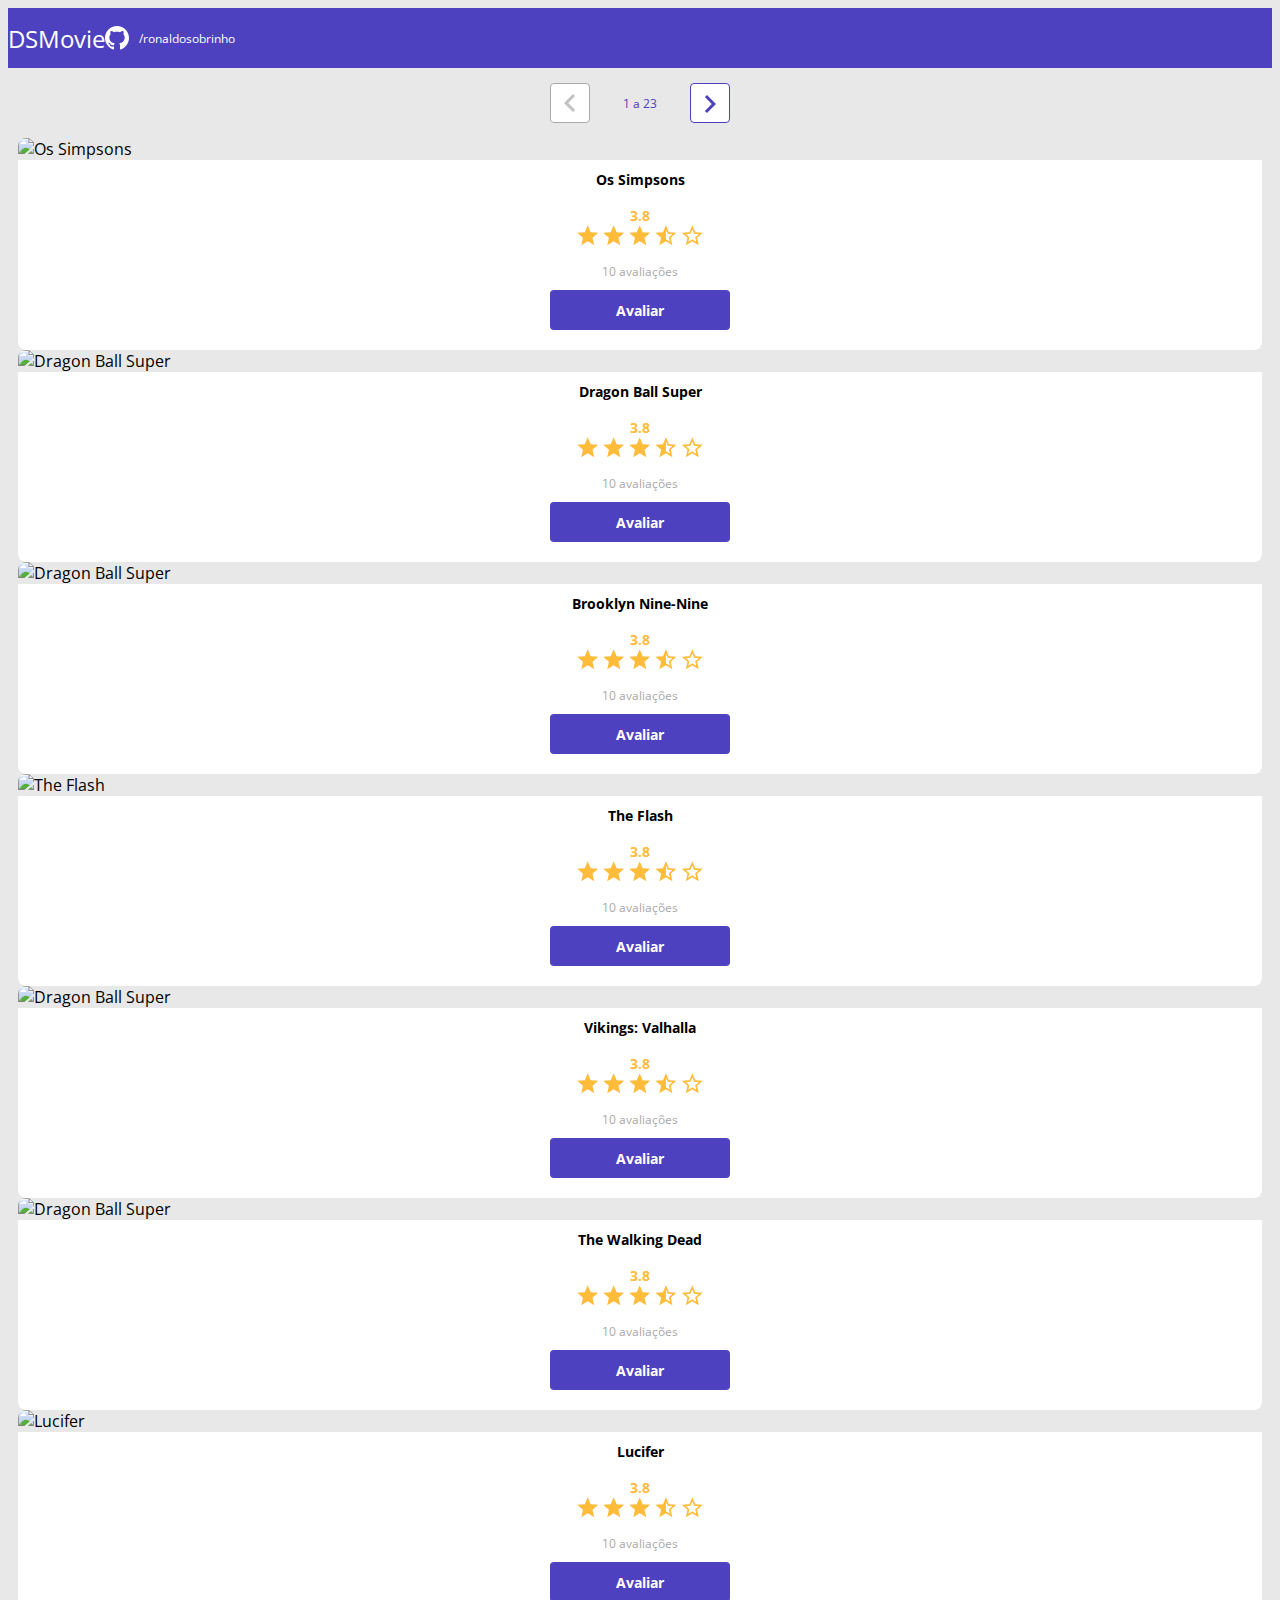
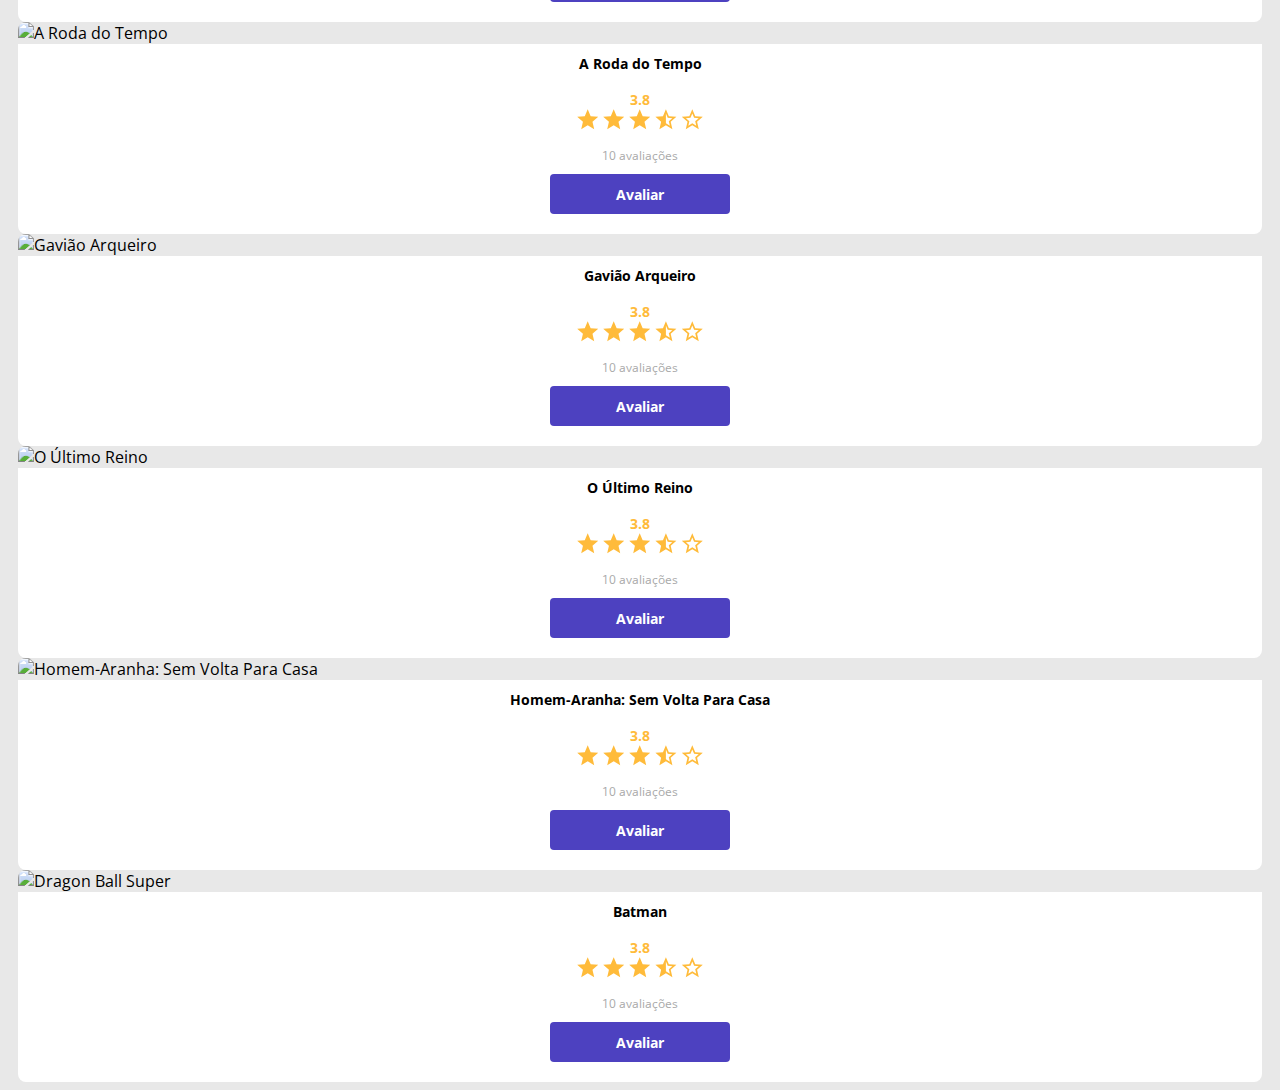
==== commit 828e3398: "Componente de paginação" ====
--- a/index.html
+++ b/index.html
@@ -28,6 +28,22 @@
     <main>
         <section id="dsmovie-card-list" class=" container">
 
+            <!--PAGINAÇÃO-->
+
+            <div class="dsmovie-pagination-container-container">
+                <div class="dsmovie-pagination-box">
+                    <button disabled>
+                        <img src="/img/arrow.svg" alt="Voltar">
+                    </button>
+                    <p>1 a 23</p>
+                    <button>
+                        <img class="dsmovie-flip-horizontal" src="/img/arrow.svg" alt="Seguir">
+                    </button>
+
+
+                </div>
+            </div>
+
             <div class="row">
                 <div class="col-sm-6 col-lg-4 col-xl-3 mb-3">
                     <div class="dsmovie-card">
--- a/css/style.css
+++ b/css/style.css
@@ -54,7 +54,7 @@
     margin-right: 10px;
 }
 #dsmovie-card-list {
-    padding: 40px 10px;
+    padding: 0 10px;
 }
 .dsmovie-card{
     width: 100%;  
@@ -151,4 +151,48 @@
     flex-direction: column;
     align-items: center;
     justify-content: space-between;
+}
+.dsmovie-pagination-container-container {
+    padding: 15px 0;
+    display: flex;
+    justify-content: center;
+}
+.dsmovie-pagination-box{
+    width: 180px;
+    display: flex;
+    justify-content: space-between;
+    align-items: center;
+}
+.dsmovie-pagination-box p{
+    margin: 0;
+    font-size: 12px ;
+    color: var(--color-primary);
+    font-weight: 400;
+}
+.dsmovie-pagination-box button{
+    width: 40px;
+    height: 40px;
+    border: 1px solid var(--color-primary);
+    border-radius: 4px;
+    background-color: var(--white);
+    display: flex;
+    justify-content: center;
+    align-items: center;
+}
+
+/*Mudar a cor do svg*/
+.dsmovie-pagination-box button img{    
+    filter: brightness(0) saturate(100%) invert(29%) sepia(15%) saturate(7223%) hue-rotate(228deg) brightness(87%) contrast(98%);
+
+}
+.dsmovie-pagination-box button:disabled{
+    border: 1px solid var(--text-light-grey);
+}
+.dsmovie-pagination-box button:disabled img{
+    filter: unset;
+}
+
+/*Para rotacionar a seta*/
+.dsmovie-flip-horizontal{
+    transform: rotate(180deg);
 }